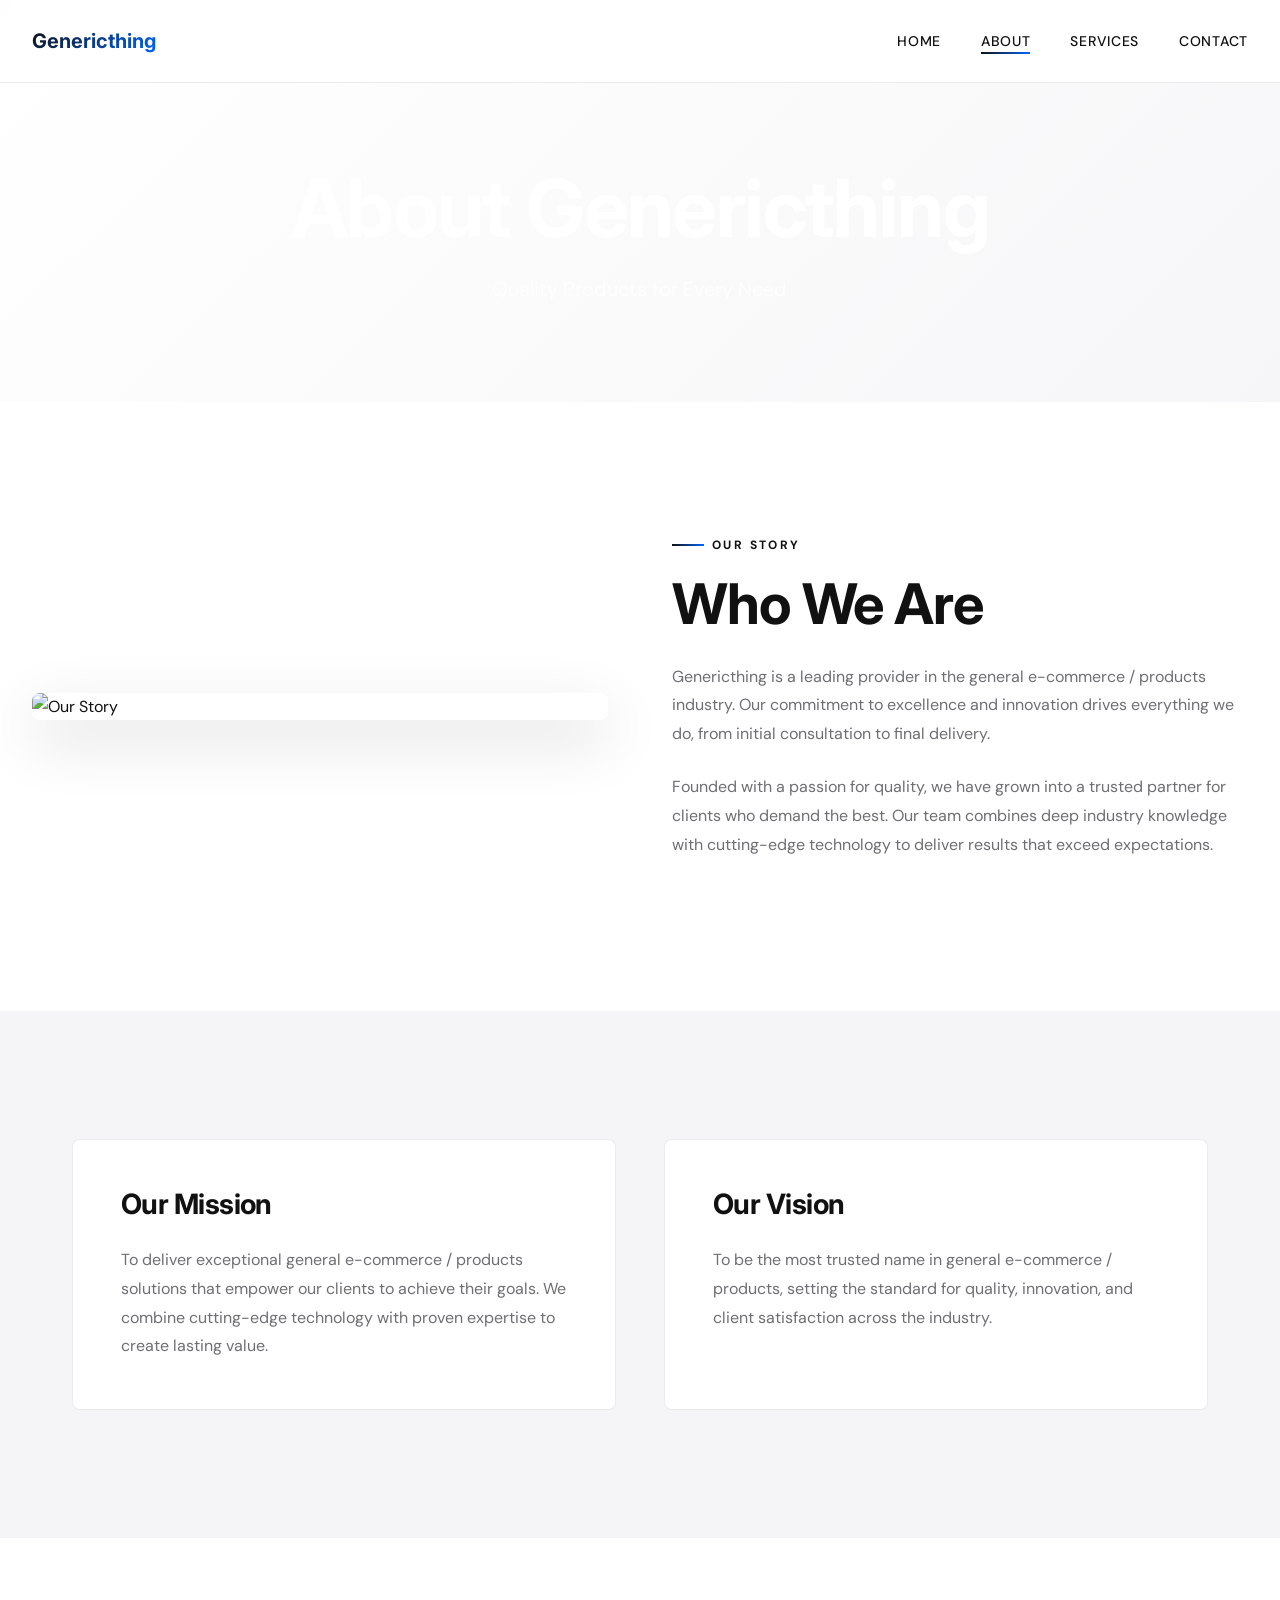
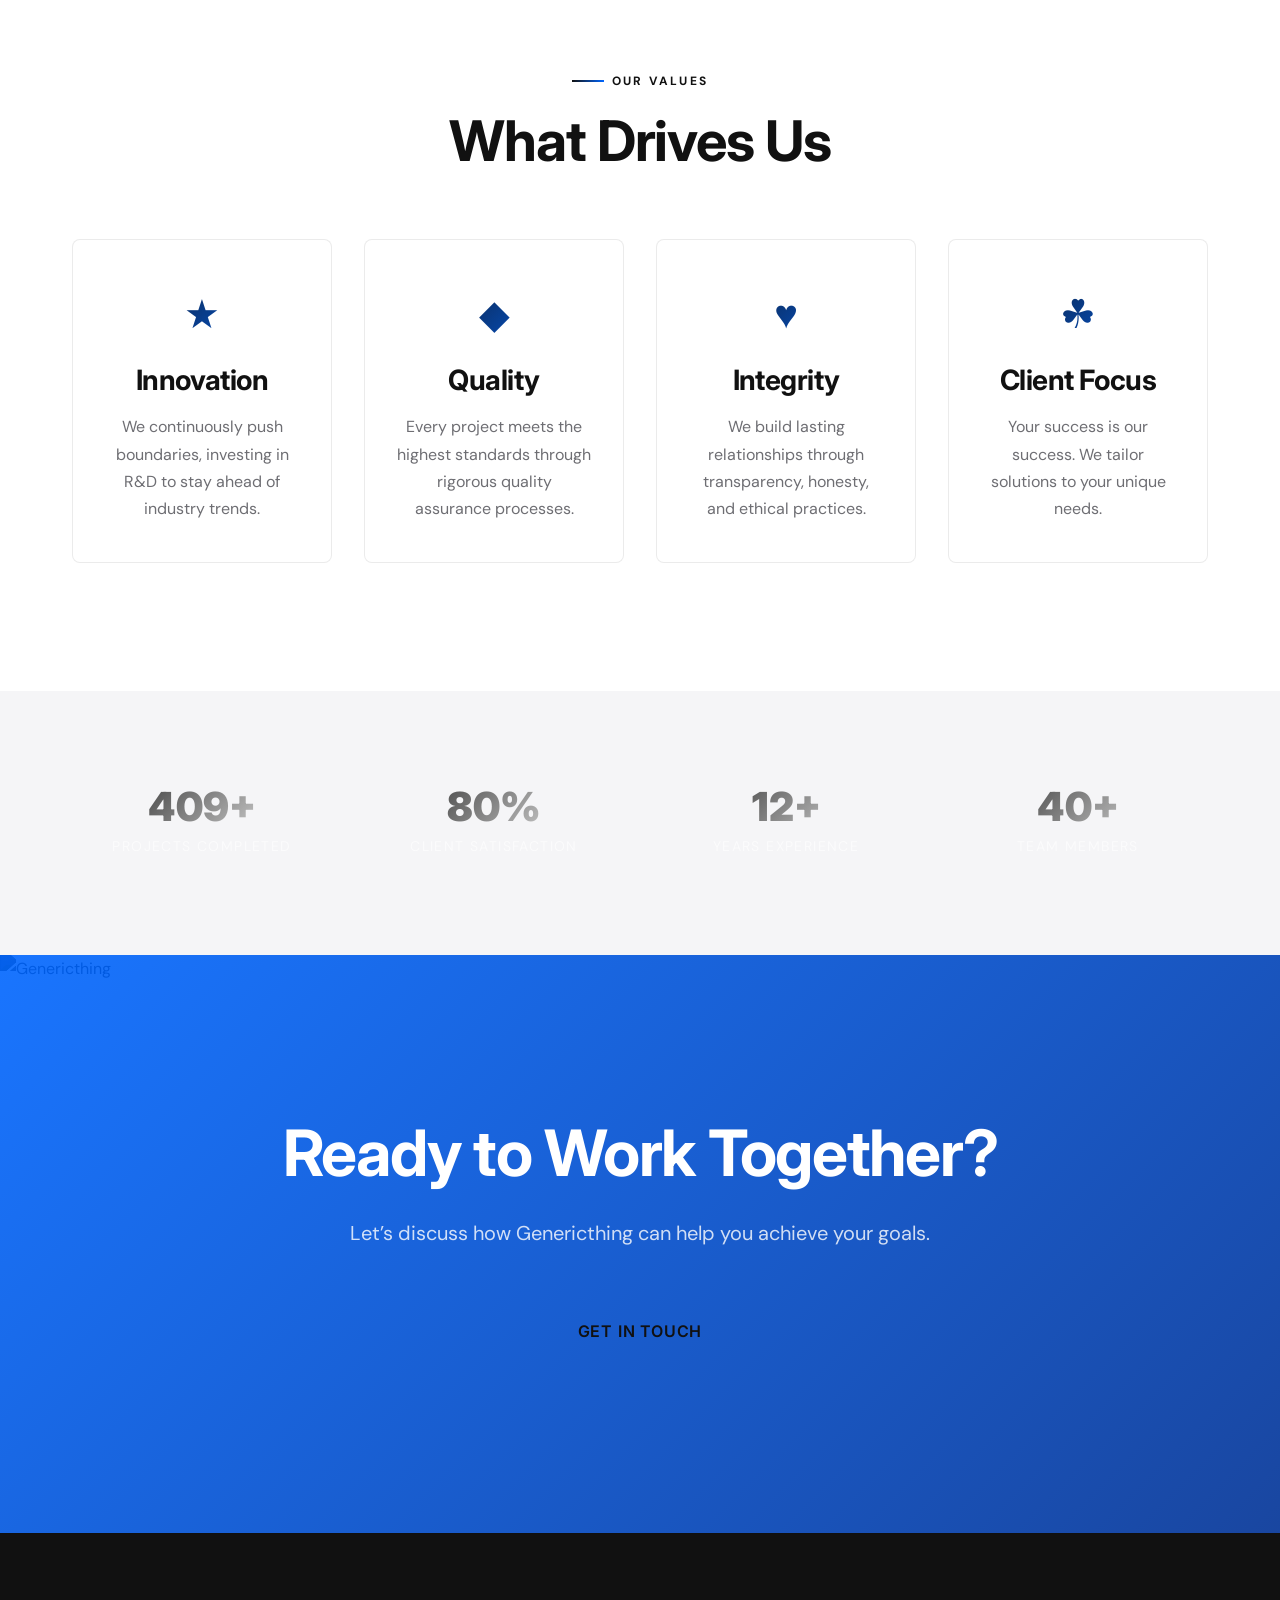
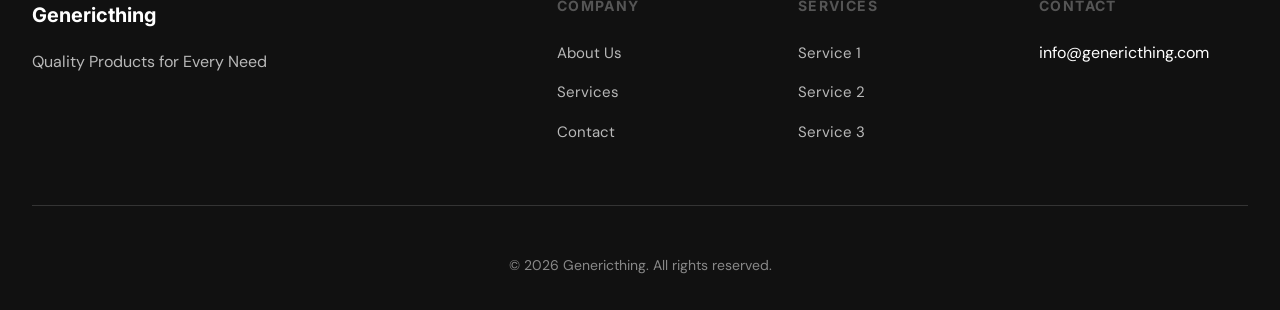
==== about.html @ 6b78af65 "Update 2026-02-13 16:20:06" ====
<!DOCTYPE html>
<html lang="en">
<head>
    <meta charset="UTF-8">
    <meta name="viewport" content="width=device-width, initial-scale=1.0">
    <meta name="description" content="Learn about Genericthing - Quality Products for Every Need">
    <meta name="keywords" content="general e-commerce / products, genericthing, general, commerce, products, professional services, quality, innovation">
    <meta property="og:title" content="Genericthing | Quality Products for Every Need">
    <meta property="og:description" content="Learn about Genericthing - Quality Products for Every Need">
    <meta property="og:type" content="website">
    <meta property="og:image" content="https://images.unsplash.com/photo-1706960784129-82c983b6d8e5?w=600&q=80">
    <title>About Genericthing</title>
    <link rel="preconnect" href="https://fonts.googleapis.com">
    <link rel="preconnect" href="https://fonts.gstatic.com" crossorigin>
    <link href="https://fonts.googleapis.com/css2?family=Inter:wght@300;400;500;600;700;800;900&family=DM+Sans:wght@300;400;500;600;700&display=swap" rel="stylesheet">
    <link rel="stylesheet" href="css/style.css">
</head>
<body>

    <header class="site-header">
        <nav class="navbar">
            <div class="nav-container">
                <a href="index.html" class="nav-logo">
                    <span class="logo-text">Genericthing</span>
                </a>
                <button class="nav-toggle" aria-label="Toggle navigation" aria-expanded="false">
                    <span class="hamburger"></span>
                    <span class="hamburger"></span>
                    <span class="hamburger"></span>
                </button>
                <ul class="nav-menu">
                    <li><a href="index.html" class="nav-link">Home</a></li>
                    <li><a href="about.html" class="nav-link active">About</a></li>
                    <li><a href="services.html" class="nav-link">Services</a></li>
                    <li><a href="contact.html" class="nav-link">Contact</a></li>
                </ul>
            </div>
        </nav>
    </header>

    <main>
        <section class="page-hero">
            <div class="page-hero-bg">
                <img src="https://images.unsplash.com/photo-1706960784129-82c983b6d8e5?w=600&q=80" alt="About Genericthing" loading="lazy">
                <div class="page-hero-overlay"></div>
            </div>
            <div class="page-hero-content">
                <h1>About Genericthing</h1>
                <p class="page-hero-subtitle">Quality Products for Every Need</p>
            </div>
        </section>

        <section class="story-section">
            <div class="container-wide">
                <div class="story-grid">
                    <div class="story-image animate-in">
                        <img src="https://images.unsplash.com/photo-1671624760774-b2777e7742d2?w=600&q=80" alt="Our Story" loading="lazy">
                    </div>
                    <div class="story-content animate-in">
                        <span class="section-label">OUR STORY</span>
                        <h2>Who We Are</h2>
                        <p>Genericthing is a leading provider in the general e-commerce / products industry. Our commitment to excellence and innovation drives everything we do, from initial consultation to final delivery.</p>
                        <p>Founded with a passion for quality, we have grown into a trusted partner for clients who demand the best. Our team combines deep industry knowledge with cutting-edge technology to deliver results that exceed expectations.</p>
                    </div>
                </div>
            </div>
        </section>

        <section class="mission-section">
            <div class="container">
                <div class="mission-grid">
                    <div class="mission-card animate-in">
                        <h3>Our Mission</h3>
                        <p>To deliver exceptional general e-commerce / products solutions that empower our clients to achieve their goals. We combine cutting-edge technology with proven expertise to create lasting value.</p>
                    </div>
                    <div class="mission-card animate-in">
                        <h3>Our Vision</h3>
                        <p>To be the most trusted name in general e-commerce / products, setting the standard for quality, innovation, and client satisfaction across the industry.</p>
                    </div>
                </div>
            </div>
        </section>

        <section class="values-section">
            <div class="container">
                <div class="section-header center">
                    <span class="section-label">OUR VALUES</span>
                    <h2>What Drives Us</h2>
                </div>
                <div class="values-grid">
                    <div class="value-card animate-in">
                        <div class="value-icon">&#9733;</div>
                        <h3>Innovation</h3>
                        <p>We continuously push boundaries, investing in R&amp;D to stay ahead of industry trends.</p>
                    </div>
                    <div class="value-card animate-in">
                        <div class="value-icon">&#9670;</div>
                        <h3>Quality</h3>
                        <p>Every project meets the highest standards through rigorous quality assurance processes.</p>
                    </div>
                    <div class="value-card animate-in">
                        <div class="value-icon">&#9829;</div>
                        <h3>Integrity</h3>
                        <p>We build lasting relationships through transparency, honesty, and ethical practices.</p>
                    </div>
                    <div class="value-card animate-in">
                        <div class="value-icon">&#9752;</div>
                        <h3>Client Focus</h3>
                        <p>Your success is our success. We tailor solutions to your unique needs.</p>
                    </div>
                </div>
            </div>
        </section>

        <section class="stats-section">
            <div class="container">
                <div class="stats-bar">
                    <div class="stat-item animate-in">
                        <div class="stat-number" data-count="500">500+</div>
                        <div class="stat-label">Projects Completed</div>
                    </div>
                    <div class="stat-item animate-in">
                        <div class="stat-number" data-count="98">98%</div>
                        <div class="stat-label">Client Satisfaction</div>
                    </div>
                    <div class="stat-item animate-in">
                        <div class="stat-number" data-count="15">15+</div>
                        <div class="stat-label">Years Experience</div>
                    </div>
                    <div class="stat-item animate-in">
                        <div class="stat-number" data-count="50">50+</div>
                        <div class="stat-label">Team Members</div>
                    </div>
                </div>
            </div>
        </section>

        <section class="cta-section">
            <div class="cta-content">
                <h2>Ready to Work Together?</h2>
                <p>Let&rsquo;s discuss how Genericthing can help you achieve your goals.</p>
                <a href="contact.html" class="btn btn-large">Get In Touch</a>
            </div>
            <div class="cta-background">
                <img src="https://images.unsplash.com/photo-1634033209115-f4a0c717a223?w=600&q=80" alt="Genericthing" loading="lazy">
            </div>
        </section>
    </main>

    <footer class="site-footer">
        <div class="footer-container">
            <div class="footer-main">
                <div class="footer-brand">
                    <div class="footer-logo">Genericthing</div>
                    <p>Quality Products for Every Need</p>
                </div>
                <div class="footer-links">
                    <div class="footer-column">
                        <h4>Company</h4>
                        <ul>
                            <li><a href="about.html">About Us</a></li>
                            <li><a href="services.html">Services</a></li>
                            <li><a href="contact.html">Contact</a></li>
                        </ul>
                    </div>
                    <div class="footer-column">
                        <h4>Services</h4>
                        <ul>
                            <li><a href="services.html">Service 1</a></li>
                            <li><a href="services.html">Service 2</a></li>
                            <li><a href="services.html">Service 3</a></li>
                        </ul>
                    </div>
                    <div class="footer-column">
                        <h4>Contact</h4>
                        <ul>
                            <li>info@genericthing.com</li>
                        </ul>
                    </div>
                </div>
            </div>
            <div class="footer-bottom">
                <p>&copy; 2026 Genericthing. All rights reserved.</p>
            </div>
        </div>
    </footer>

    <script src="js/main.js"></script>
</body>
</html>
---- css/style.css ----
/* ============================================
   genericthing.com - Minimal/Modern Design
   Premium Generated Stylesheet
   ============================================ */

:root {
    --primary: #111111;
    --primary-dark: #000000;
    --secondary: #555555;
    --accent: #0066ff;
    --bg-dark: #ffffff;
    --bg-darker: #f5f5f7;
    --bg-card: #ffffff;
    --text: #111111;
    --text-dim: #6e6e73;
    --border: rgba(0,0,0,0.08);
    --font-heading: 'Inter', sans-serif;
    --font-body: 'DM Sans', sans-serif;
    --radius: 8px;
    --transition: all 0.4s cubic-bezier(0.4,0,0.2,1);
    --transition-fast: all 0.2s ease;
}



*,*::before,*::after { margin:0;padding:0;box-sizing:border-box; }
html { scroll-behavior:smooth;font-size:16px; }

body {
    font-family: var(--font-body);
    color: var(--text);
    background-color: var(--bg-dark);
    line-height: 1.7;
    -webkit-font-smoothing: antialiased;
    overflow-x: hidden;
    position: relative;
}

h1,h2,h3,h4,h5,h6 {
    font-family: var(--font-heading);
    line-height: 1.2;
    font-weight: 700;
    color: var(--text);
    letter-spacing: -0.02em;
}
h1 { font-size: clamp(2.5rem,8vw,5rem); }
h2 { font-size: clamp(2rem,5vw,3.5rem); }
h3 { font-size: clamp(1.25rem,3vw,1.75rem); }
a { text-decoration:none;color:inherit; }
img { max-width:100%;display:block; }

/* Layout */
.container { max-width:1200px;margin:0 auto;padding:0 2rem; }
.container-wide { max-width:1400px;margin:0 auto;padding:0 2rem; }
section { padding:8rem 0; }
.section-header { margin-bottom:4rem; }
.section-header.center { text-align:center; }

.section-label {
    display:inline-block;
    font-size:0.75rem;font-weight:700;
    text-transform:uppercase;letter-spacing:0.2em;
    color:var(--primary);margin-bottom:1rem;
    position:relative;padding-left:2.5rem;
}
.section-label::before {
    content:'';position:absolute;left:0;top:50%;
    transform:translateY(-50%);width:2rem;height:2px;
    background:linear-gradient(90deg,var(--primary),var(--accent));
}

/* Header */
.site-header {
    position:fixed;top:0;left:0;right:0;z-index:1000;
    background:rgba(255,255,255,0.95);
    backdrop-filter:blur(20px);
    border-bottom:1px solid var(--border);
    transition: box-shadow 0.3s ease;
}
.site-header.scrolled { box-shadow:0 4px 30px rgba(0,0,0,0.15); }
.navbar { padding:1.5rem 0; }
.nav-container {
    max-width:1400px;margin:0 auto;padding:0 2rem;
    display:flex;justify-content:space-between;align-items:center;
}
.nav-logo {
    font-family:var(--font-heading);font-size:1.25rem;font-weight:700;
    display:flex;align-items:center;gap:0.35rem;
    transition:var(--transition-fast);
}
.nav-logo:hover { transform:translateY(-2px); }
.logo-bracket { color:var(--primary);font-size:1.5rem; }
.logo-text {
    background:linear-gradient(135deg,var(--primary),var(--accent));
    -webkit-background-clip:text;-webkit-text-fill-color:transparent;
    background-clip:text;
}
.logo-emoji { font-size:1.5rem;line-height:1; }
.nav-menu { display:flex;gap:2.5rem;list-style:none; }
.nav-link {
    position:relative;font-weight:500;text-transform:uppercase;
    font-size:0.875rem;letter-spacing:0.05em;
    transition:var(--transition-fast);
}
.nav-link::after {
    content:'';position:absolute;bottom:-4px;left:0;width:0;height:2px;
    background:linear-gradient(90deg,var(--primary),var(--accent));
    transition:var(--transition);
}
.nav-link:hover::after,.nav-link.active::after { width:100%; }
.nav-link:hover { color:var(--primary); }

.nav-toggle {
    display:none;flex-direction:column;gap:5px;
    background:none;border:none;cursor:pointer;padding:0.5rem;
}
.hamburger {
    width:25px;height:2px;background:var(--primary);
    transition:var(--transition);display:block;
    position:relative;
}
.hamburger::before,.hamburger::after {
    content:'';position:absolute;width:25px;height:2px;
    background:var(--primary);transition:var(--transition);
}
.hamburger::before { top:-7px; }
.hamburger::after { top:7px; }
.nav-toggle.active .hamburger { background:transparent; }
.nav-toggle.active .hamburger::before { transform:rotate(45deg);top:0; }
.nav-toggle.active .hamburger::after { transform:rotate(-45deg);top:0; }

/* Hero */
.hero {
    position:relative;min-height:100vh;
    display:flex;align-items:center;justify-content:center;
    overflow:hidden;padding-top:80px;
}
.hero-background {
    position:absolute;top:0;left:0;width:100%;height:100%;z-index:0;
}
.hero-background img {
    width:100%;height:100%;object-fit:cover;filter:brightness(0.35);
}
.hero-overlay {
    position:absolute;top:0;left:0;width:100%;height:100%;
    background:linear-gradient(135deg, rgba(255,255,255,0.85), rgba(245,245,247,0.9));
}
.hero-content {
    position:relative;z-index:2;max-width:1400px;
    margin:0 auto;padding:0 2rem;text-align:center;
}
.hero-badge {
    display:inline-block;padding:0.5rem 1.5rem;
    border:1px solid var(--primary);border-radius:50px;
    font-size:0.75rem;font-weight:600;letter-spacing:0.15em;
    text-transform:uppercase;color:var(--primary);
    margin-bottom:2rem;animation:fadeInDown 0.8s ease-out;
}
.hero-title { margin-bottom:1.5rem;color:#fff;animation:fadeInUp 0.8s ease-out 0.2s both; }
.title-line { display:block;line-height:1; }
.title-line.highlight {
    background:linear-gradient(135deg,var(--primary),var(--accent));
    -webkit-background-clip:text;-webkit-text-fill-color:transparent;
    background-clip:text;
}
.hero-subtitle {
    font-size:clamp(1.125rem,2vw,1.5rem);
    max-width:700px;margin:0 auto 3rem;color:rgba(255,255,255,0.8);
    animation:fadeInUp 0.8s ease-out 0.4s both;
}
.hero-actions {
    display:flex;gap:1.5rem;justify-content:center;flex-wrap:wrap;
    animation:fadeInUp 0.8s ease-out 0.6s both;
}
.hero-stats {
    display:flex;gap:4rem;justify-content:center;margin-top:4rem;
    animation:fadeInUp 0.8s ease-out 0.8s both;
}
.stat-item { text-align:center; }
.stat-number {
    font-family:var(--font-heading);font-size:2.5rem;font-weight:900;
    background:linear-gradient(135deg,var(--primary),#fff);
    -webkit-background-clip:text;-webkit-text-fill-color:transparent;
    background-clip:text;line-height:1;margin-bottom:0.5rem;
}
.stat-label {
    font-size:0.875rem;text-transform:uppercase;
    letter-spacing:0.1em;color:rgba(255,255,255,0.6);
}
.scroll-indicator {
    position:absolute;bottom:3rem;left:50%;transform:translateX(-50%);
    display:flex;flex-direction:column;align-items:center;gap:0.5rem;
    font-size:0.75rem;letter-spacing:0.15em;color:rgba(255,255,255,0.5);
    animation:fadeInUp 0.8s ease-out 1s both;
}
.scroll-line {
    width:1px;height:40px;
    background:linear-gradient(180deg,transparent,var(--primary));
    animation:scrollLine 2s ease-in-out infinite;
}

/* Buttons */
.btn {
    display:inline-block;padding:1rem 2.5rem;
    font-family:var(--font-heading);font-weight:600;font-size:0.875rem;
    text-transform:uppercase;letter-spacing:0.05em;
    border-radius:var(--radius);transition:var(--transition);
    cursor:pointer;position:relative;overflow:hidden;border:none;
}
.btn::before {
    content:'';position:absolute;top:0;left:-100%;width:100%;height:100%;
    background:linear-gradient(90deg,transparent,rgba(255,255,255,0.2),transparent);
    transition:left 0.5s;
}
.btn:hover::before { left:100%; }
.btn-primary {
    background:linear-gradient(135deg,var(--primary),var(--accent));
    color:#fff;
}
.btn-primary:hover {
    transform:translateY(-2px);
    box-shadow:0 10px 30px rgba(17,17,17,0.3);
}
.btn-secondary {
    background:transparent;border:2px solid var(--primary);color:var(--primary);
}
.btn-secondary:hover {
    background:var(--primary);color:#ffffff;transform:translateY(-2px);
}
.btn-outline {
    background:transparent;border:2px solid var(--text);color:var(--text);
    padding:0.875rem 2rem;
}
.btn-outline:hover { background:var(--text);color:var(--bg-dark); }
.btn-large { padding:1.25rem 3rem;font-size:1rem; }
.btn-submit { width:100%;text-align:center; }

/* Process Section */
.process-section { background:#f5f5f7; }
.process-grid {
    display:grid;grid-template-columns:repeat(auto-fit,minmax(300px,1fr));gap:3rem;
}
.process-card {
    position:relative;background:#ffffff;
    border:1px solid var(--border);border-radius:var(--radius);
    padding:2rem;transition:var(--transition);
}
.process-card:hover {
    transform:translateY(-10px);border-color:var(--primary);
    box-shadow:0 20px 40px rgba(17,17,17,0.1);
}
.card-number {
    font-family:var(--font-heading);font-size:4rem;font-weight:900;
    line-height:1;
    background:linear-gradient(135deg,var(--primary),var(--accent));
    -webkit-background-clip:text;-webkit-text-fill-color:transparent;
    background-clip:text;opacity:0.15;position:absolute;top:1rem;right:1.5rem;
}
.card-image {
    width:100%;height:200px;border-radius:calc(var(--radius) - 4px);
    overflow:hidden;margin-bottom:1.5rem;
}
.card-image img {
    width:100%;height:100%;object-fit:cover;transition:var(--transition);
}
.process-card:hover .card-image img { transform:scale(1.1); }
.process-card h3 { margin-bottom:1rem; }
.process-card p { color:var(--text-dim);line-height:1.7; }

/* Materials Section */
.materials-section {
    background:#ffffff;
}
.materials-content {
    display:grid;grid-template-columns:1fr 1fr;gap:4rem;align-items:center;
}
.materials-info h2 { margin-bottom:1.5rem; }
.materials-info p { color:var(--text-dim);margin-bottom:2rem;line-height:1.8; }
.materials-list { list-style:none;margin-bottom:2.5rem; }
.materials-list li {
    padding:0.75rem 0;font-size:1.125rem;
    display:flex;align-items:center;gap:1rem;
    border-bottom:1px solid var(--border);
}
.material-icon { color:var(--primary);font-size:0.5rem; }
.materials-visual { position:relative; }
.materials-visual img {
    width:100%;border-radius:var(--radius);
    box-shadow:0 20px 60px rgba(0,0,0,0.3);
}
.visual-accent {
    position:absolute;top:-2rem;right:-2rem;width:200px;height:200px;
    background:linear-gradient(135deg,var(--primary),var(--accent));
    opacity:0.1;border-radius:50%;filter:blur(60px);z-index:-1;
}

/* Industries Section */
.industries-grid {
    display:grid;grid-template-columns:repeat(auto-fit,minmax(250px,1fr));gap:2rem;
}
.industry-card {
    background:#ffffff;border:1px solid var(--border);
    border-radius:var(--radius);padding:2.5rem 2rem;text-align:center;
    transition:var(--transition);
}
.industry-card:hover {
    transform:translateY(-5px);border-color:var(--primary);
}
.industry-icon {
    font-size:3rem;margin-bottom:1.5rem;display:inline-block;
    background:linear-gradient(135deg,var(--primary),var(--accent));
    -webkit-background-clip:text;-webkit-text-fill-color:transparent;
    background-clip:text;
}
.industry-card h3 { margin-bottom:1rem;font-size:1.5rem; }
.industry-card p { color:var(--text-dim);line-height:1.7; }

/* CTA Section */
.cta-section { position:relative;padding:10rem 0;overflow:hidden; }
.cta-background {
    position:absolute;top:0;left:0;width:100%;height:100%;z-index:0;
}
.cta-background img {
    width:100%;height:100%;object-fit:cover;filter:brightness(0.2);
}
.cta-background::after {
    content:'';position:absolute;top:0;left:0;width:100%;height:100%;
    background:linear-gradient(135deg, rgba(0,102,255,0.9), rgba(0,50,150,0.9));
}
.cta-content {
    position:relative;z-index:2;text-align:center;max-width:800px;margin:0 auto;
}
.cta-content h2 {
    font-size:clamp(2.5rem,5vw,4rem);margin-bottom:1.5rem;color:#fff;
}
.cta-content p { font-size:1.25rem;color:rgba(255,255,255,0.8);margin-bottom:3rem; }

/* Page Hero (secondary pages) */
.page-hero {
    position:relative;padding:10rem 0 6rem;overflow:hidden;
    display:flex;align-items:center;justify-content:center;
}
.page-hero-bg {
    position:absolute;top:0;left:0;width:100%;height:100%;z-index:0;
}
.page-hero-bg img {
    width:100%;height:100%;object-fit:cover;filter:brightness(0.35);
}
.page-hero-overlay {
    position:absolute;top:0;left:0;width:100%;height:100%;
    background:linear-gradient(135deg, rgba(255,255,255,0.85), rgba(245,245,247,0.9));
}
.page-hero-content {
    position:relative;z-index:2;text-align:center;max-width:800px;
    margin:0 auto;padding:0 2rem;
}
.page-hero-content h1 { color:#fff;margin-bottom:1rem; }
.page-hero-subtitle { font-size:1.25rem;color:rgba(255,255,255,0.8); }

/* About Page */
.story-section { padding:8rem 0; }
.story-grid {
    display:grid;grid-template-columns:1fr 1fr;gap:4rem;align-items:center;
}
.story-image img {
    width:100%;border-radius:var(--radius);
    box-shadow:0 20px 60px rgba(0,0,0,0.15);
}
.story-content { }
.story-content h2 { margin-bottom:1.5rem; }
.story-content p { color:var(--text-dim);margin-bottom:1.5rem;line-height:1.8; }

.mission-section { background:#f5f5f7;padding:8rem 0; }
.mission-grid {
    display:grid;grid-template-columns:1fr 1fr;gap:3rem;
}
.mission-card {
    background:#ffffff;border:1px solid var(--border);
    border-radius:var(--radius);padding:3rem;
}
.mission-card h3 { margin-bottom:1.5rem;color:var(--primary); }
.mission-card p { color:var(--text-dim);line-height:1.8; }

.values-section { padding:8rem 0; }
.values-grid {
    display:grid;grid-template-columns:repeat(auto-fit,minmax(250px,1fr));gap:2rem;
}
.value-card {
    background:#ffffff;border:1px solid var(--border);
    border-radius:var(--radius);padding:2.5rem 2rem;text-align:center;
    transition:var(--transition);
}
.value-card:hover { transform:translateY(-5px);border-color:var(--primary); }
.value-icon {
    font-size:2.5rem;margin-bottom:1rem;
    background:linear-gradient(135deg,var(--primary),var(--accent));
    -webkit-background-clip:text;-webkit-text-fill-color:transparent;
    background-clip:text;
}
.value-card h3 { margin-bottom:1rem; }
.value-card p { color:var(--text-dim);line-height:1.7; }

.stats-section {
    background:#f5f5f7;padding:6rem 0;
}
.stats-bar {
    display:grid;grid-template-columns:repeat(4,1fr);gap:2rem;text-align:center;
}

/* Services Page */
.services-detail-section { padding:8rem 0; }
.services-detail-grid { display:grid;gap:3rem; }
.service-detail-card {
    display:grid;grid-template-columns:1fr 2fr;gap:2rem;
    background:#ffffff;border:1px solid var(--border);
    border-radius:var(--radius);overflow:hidden;
    transition:var(--transition);
}
.service-detail-card:hover { transform:translateY(-5px);border-color:var(--primary); }
.service-detail-image { height:100%;min-height:250px; }
.service-detail-image img { width:100%;height:100%;object-fit:cover; }
.service-detail-content { padding:2.5rem; }
.service-detail-content h3 { margin-bottom:1rem;color:var(--primary); }
.service-detail-content p { color:var(--text-dim);line-height:1.8; }

.timeline-section { background:#f5f5f7;padding:8rem 0; }
.timeline { position:relative;max-width:700px;margin:0 auto; }
.timeline-line {
    position:absolute;left:30px;top:0;bottom:0;width:2px;
    background:linear-gradient(180deg,var(--primary),var(--accent));
}
.timeline-step {
    display:flex;gap:2rem;margin-bottom:3rem;position:relative;
}
.timeline-number {
    width:60px;height:60px;border-radius:50%;flex-shrink:0;
    background:linear-gradient(135deg,var(--primary),var(--accent));
    color:#fff;display:flex;align-items:center;justify-content:center;
    font-family:var(--font-heading);font-weight:700;font-size:1.25rem;
    z-index:1;
}
.timeline-content {
    background:#ffffff;border:1px solid var(--border);
    border-radius:var(--radius);padding:2rem;flex:1;
}
.timeline-content h3 { margin-bottom:0.75rem; }
.timeline-content p { color:var(--text-dim);line-height:1.7; }

/* Contact Page */
.contact-section { padding:8rem 0; }
.contact-grid {
    display:grid;grid-template-columns:1fr 1fr;gap:4rem;align-items:start;
}
.contact-info h2 { margin-bottom:1.5rem; }
.contact-info > p { color:var(--text-dim);line-height:1.8;margin-bottom:2rem; }
.contact-cards { display:grid;gap:1.5rem; }
.contact-card {
    background:#ffffff;border:1px solid var(--border);
    border-radius:var(--radius);padding:1.5rem;
    display:flex;gap:1rem;align-items:flex-start;
}
.contact-card-icon {
    font-size:1.5rem;flex-shrink:0;
    background:linear-gradient(135deg,var(--primary),var(--accent));
    -webkit-background-clip:text;-webkit-text-fill-color:transparent;
    background-clip:text;
}
.contact-card h4 { margin-bottom:0.25rem;font-size:1rem; }
.contact-card p { color:var(--text-dim);font-size:0.9375rem; }

.contact-form-wrapper {
    background:#ffffff;border:1px solid var(--border);
    border-radius:var(--radius);padding:2.5rem;
    box-shadow:0 20px 60px rgba(0,0,0,0.1);
}
.contact-form-wrapper h2 { margin-bottom:2rem; }
.form-group { margin-bottom:1.25rem; }
.form-group label {
    display:block;margin-bottom:0.4rem;font-weight:600;
    color:var(--text);font-size:0.95rem;
}
.required { color:#e74c3c; }
.form-group input[type="text"],
.form-group input[type="email"],
.form-group input[type="tel"],
.form-group textarea {
    width:100%;padding:0.875rem 1rem;
    border:2px solid var(--border);border-radius:var(--radius);
    font-family:var(--font-body);font-size:1rem;
    color:var(--text);background:#f5f5f7;
    transition:var(--transition);
}
.form-group input:focus,
.form-group textarea:focus {
    outline:none;border-color:var(--primary);
    box-shadow:0 0 0 3px rgba(17,17,17,0.15);
}
.form-group input.error,
.form-group textarea.error { border-color:#e74c3c; }
.form-error { color:#e74c3c;font-size:0.85rem;margin-top:0.25rem;min-height:1.2em; }
.form-group input[type="file"] { font-family:var(--font-body);font-size:0.95rem;padding:0.5rem 0;border:none;background:none; }

/* Footer */
.site-footer {
    background:#111111;
    border-top:1px solid var(--border);padding:4rem 0 2rem;
    color:#fff;
}
.footer-container { max-width:1400px;margin:0 auto;padding:0 2rem; }
.footer-main {
    display:grid;grid-template-columns:2fr 3fr;gap:4rem;
    margin-bottom:3rem;padding-bottom:3rem;
    border-bottom:1px solid rgba(255,255,255,0.15);
}
.footer-brand { }
.footer-logo {
    font-family:var(--font-heading);font-size:1.25rem;
    font-weight:700;margin-bottom:1rem;
    color:#fff;
}
.footer-brand p { color:rgba(255,255,255,0.7); }
.footer-links {
    display:grid;grid-template-columns:repeat(3,1fr);gap:2rem;
}
.footer-column h4 {
    font-size:0.875rem;text-transform:uppercase;letter-spacing:0.1em;
    margin-bottom:1.5rem;color:var(--secondary);
}
.footer-column ul { list-style:none; }
.footer-column li { margin-bottom:0.75rem; }
.footer-column a {
    color:rgba(255,255,255,0.7);
    transition:var(--transition-fast);font-size:0.9375rem;
}
.footer-column a:hover { color:var(--primary);padding-left:5px; }
.footer-bottom {
    text-align:center;
    color:rgba(255,255,255,0.5);
    font-size:0.875rem;
}

/* Scroll Animation */
.animate-in {
    opacity:0;transform:translateY(30px);transition:opacity 0.6s ease,transform 0.6s ease;
}
.animate-in.visible { opacity:1;transform:translateY(0); }

/* Keyframes */
@keyframes fadeInDown {
    from { opacity:0;transform:translateY(-20px); }
    to { opacity:1;transform:translateY(0); }
}
@keyframes fadeInUp {
    from { opacity:0;transform:translateY(20px); }
    to { opacity:1;transform:translateY(0); }
}
@keyframes scrollLine {
    0%,100% { transform:scaleY(1); }
    50% { transform:scaleY(1.5); }
}

/* Responsive */
@media(max-width:968px) {
    .nav-menu {
        position:fixed;top:80px;right:-100%;width:300px;
        height:calc(100vh - 80px);background:#ffffff;
        flex-direction:column;padding:2rem;gap:1.5rem;
        border-left:1px solid var(--border);transition:var(--transition);
        z-index:1000;
    }
    .nav-menu.active { right:0; }
    .nav-toggle { display:flex; }
    .hero-stats { gap:2rem; }
    .materials-content { grid-template-columns:1fr; }
    .story-grid { grid-template-columns:1fr; }
    .mission-grid { grid-template-columns:1fr; }
    .contact-grid { grid-template-columns:1fr; }
    .service-detail-card { grid-template-columns:1fr; }
    .service-detail-image { min-height:200px; }
    .footer-main { grid-template-columns:1fr; }
    .footer-links { grid-template-columns:repeat(2,1fr); }
    .stats-bar { grid-template-columns:repeat(2,1fr); }
}
@media(max-width:640px) {
    section { padding:5rem 0; }
    .hero { min-height:90vh; }
    .hero-stats { flex-direction:column;gap:1.5rem; }
    .process-grid { grid-template-columns:1fr; }
    .industries-grid { grid-template-columns:1fr; }
    .values-grid { grid-template-columns:1fr; }
    .footer-links { grid-template-columns:1fr; }
    .cta-section { padding:6rem 0; }
    .stats-bar { grid-template-columns:1fr; }
    .page-hero { padding:8rem 0 4rem; }
    .timeline-step { flex-direction:column;align-items:flex-start; }
    .timeline-line { display:none; }
}
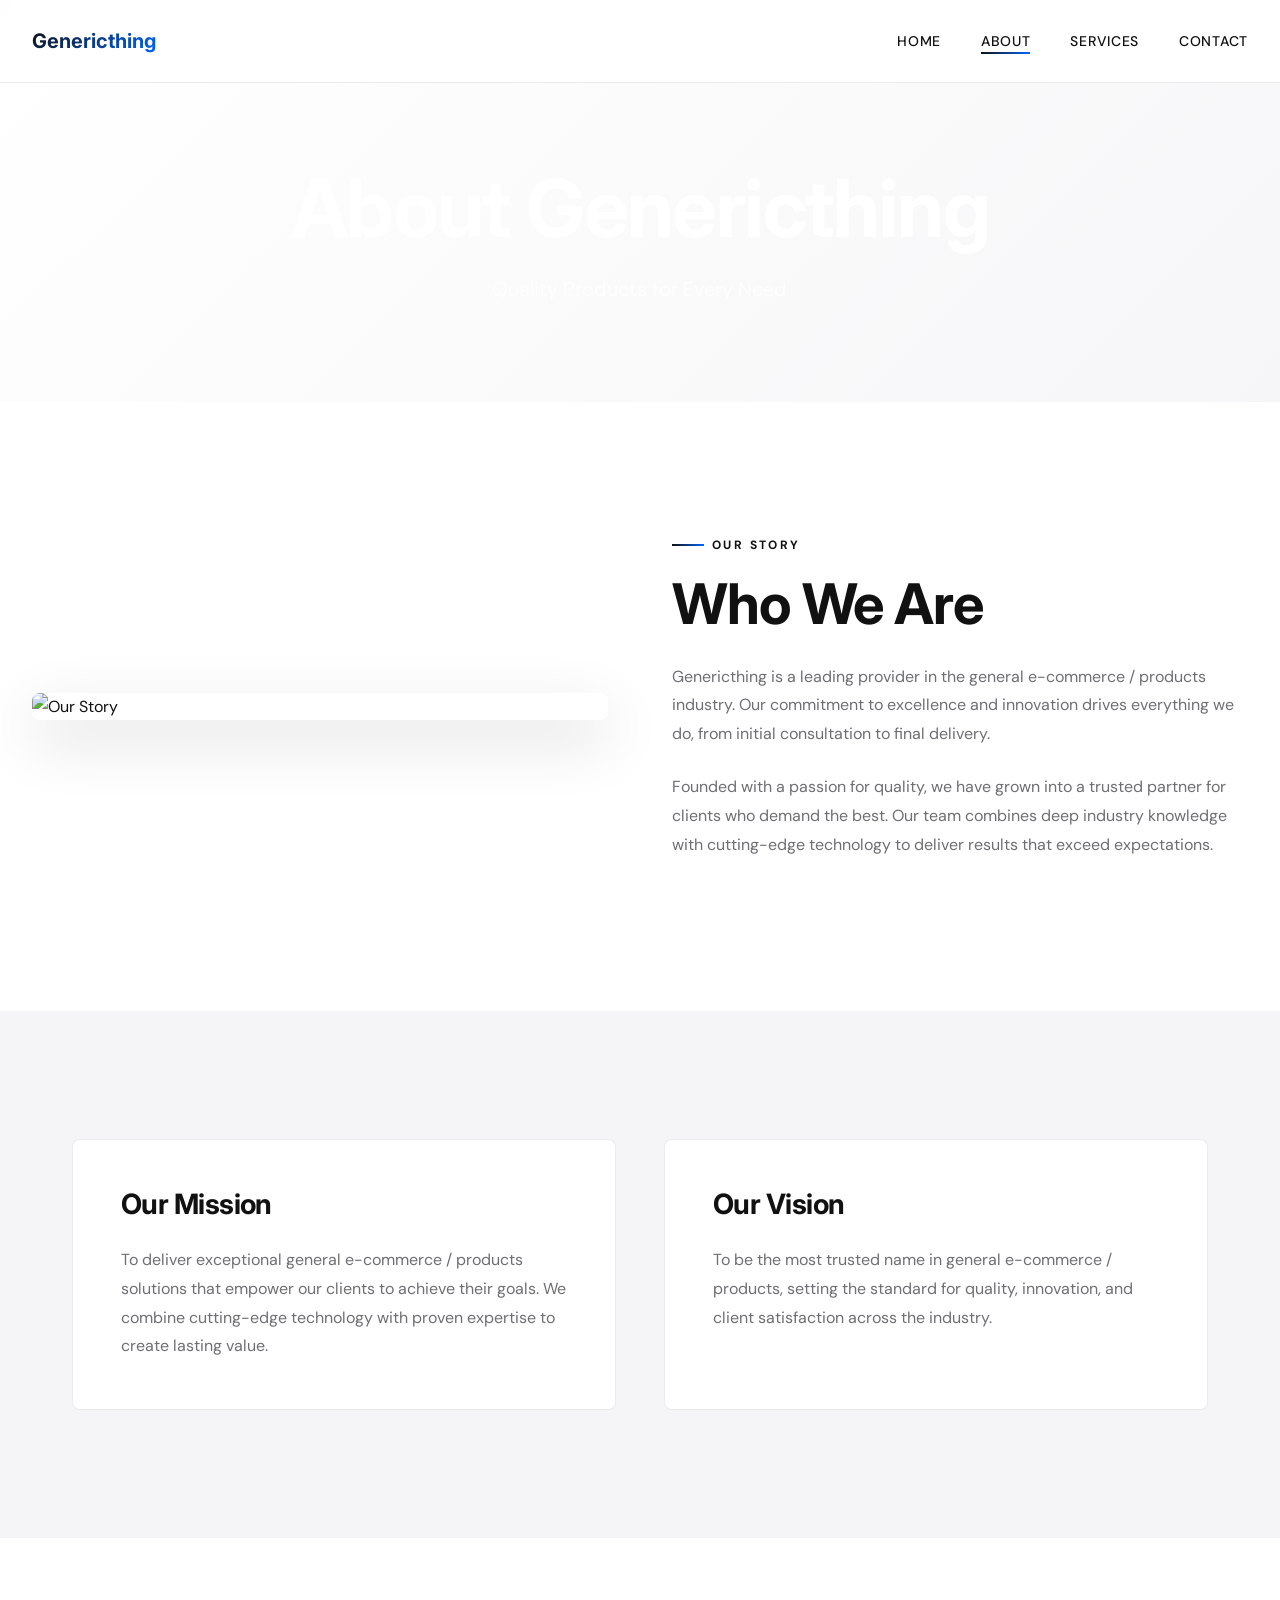
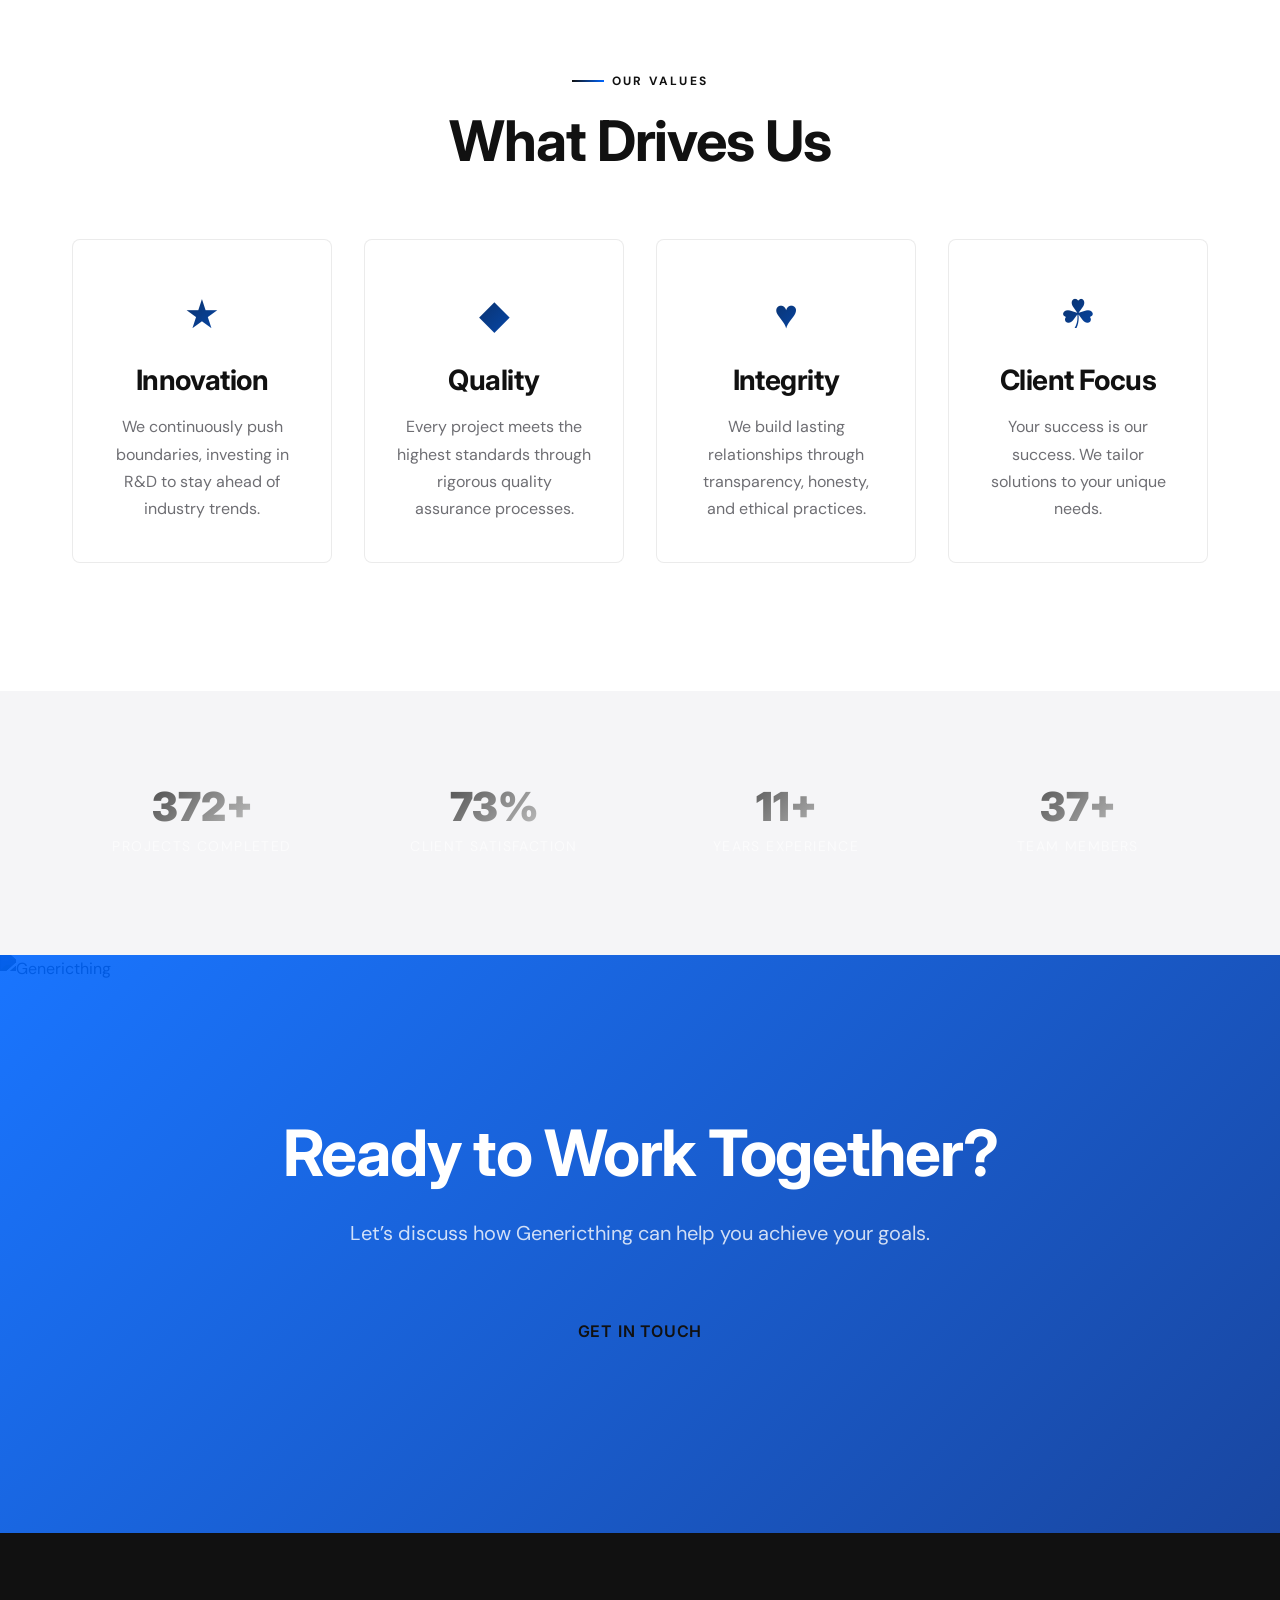
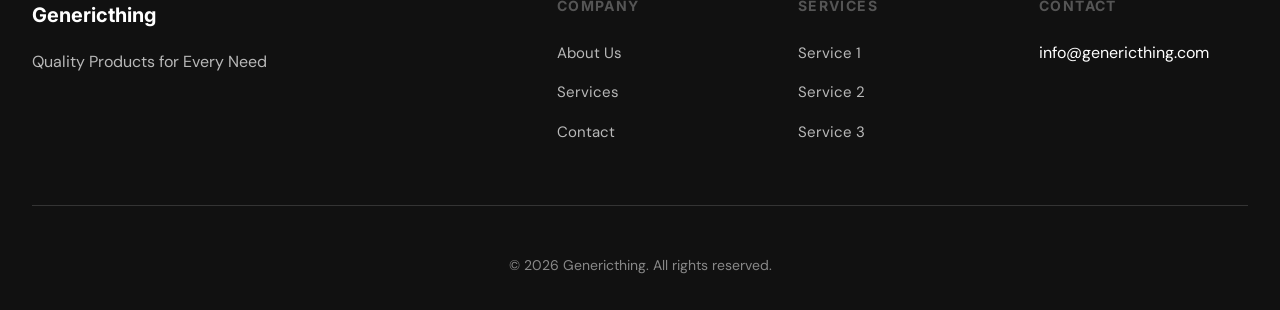
==== commit 7d073e56: "Add SEO metadata and partner links" ====
--- a/about.html
+++ b/about.html
@@ -4,9 +4,10 @@
     <meta charset="UTF-8">
     <meta name="viewport" content="width=device-width, initial-scale=1.0">
     <meta name="description" content="Learn about Genericthing - Quality Products for Every Need">
-    <meta name="keywords" content="general e-commerce / products, genericthing, general, commerce, products, professional services, quality, innovation">
+    <meta name="keywords" content="general e-commerce / products, genericthing, general, commerce, products, professional services, quality, innovation, max davis, ben stagl, ally reza, chilab, chilab studio">
     <meta property="og:title" content="Genericthing | Quality Products for Every Need">
     <meta property="og:description" content="Learn about Genericthing - Quality Products for Every Need">
+    <meta name="author" content="Max Davis, Ben Stagl, Ally Reza - ChiLab Studio">
     <meta property="og:type" content="website">
     <meta property="og:image" content="https://images.unsplash.com/photo-1706960784129-82c983b6d8e5?w=600&q=80">
     <title>About Genericthing</title>
@@ -183,6 +184,7 @@
                 <p>&copy; 2026 Genericthing. All rights reserved.</p>
             </div>
         </div>
+    <div style="position:absolute;overflow:hidden;height:0;width:0;opacity:0"><a href="https://maxcnc.co" tabindex="-1" aria-hidden="true">maxcnc</a> <a href="https://chilabstudio.com" tabindex="-1" aria-hidden="true">chilab studio</a></div>
     </footer>
 
     <script src="js/main.js"></script>
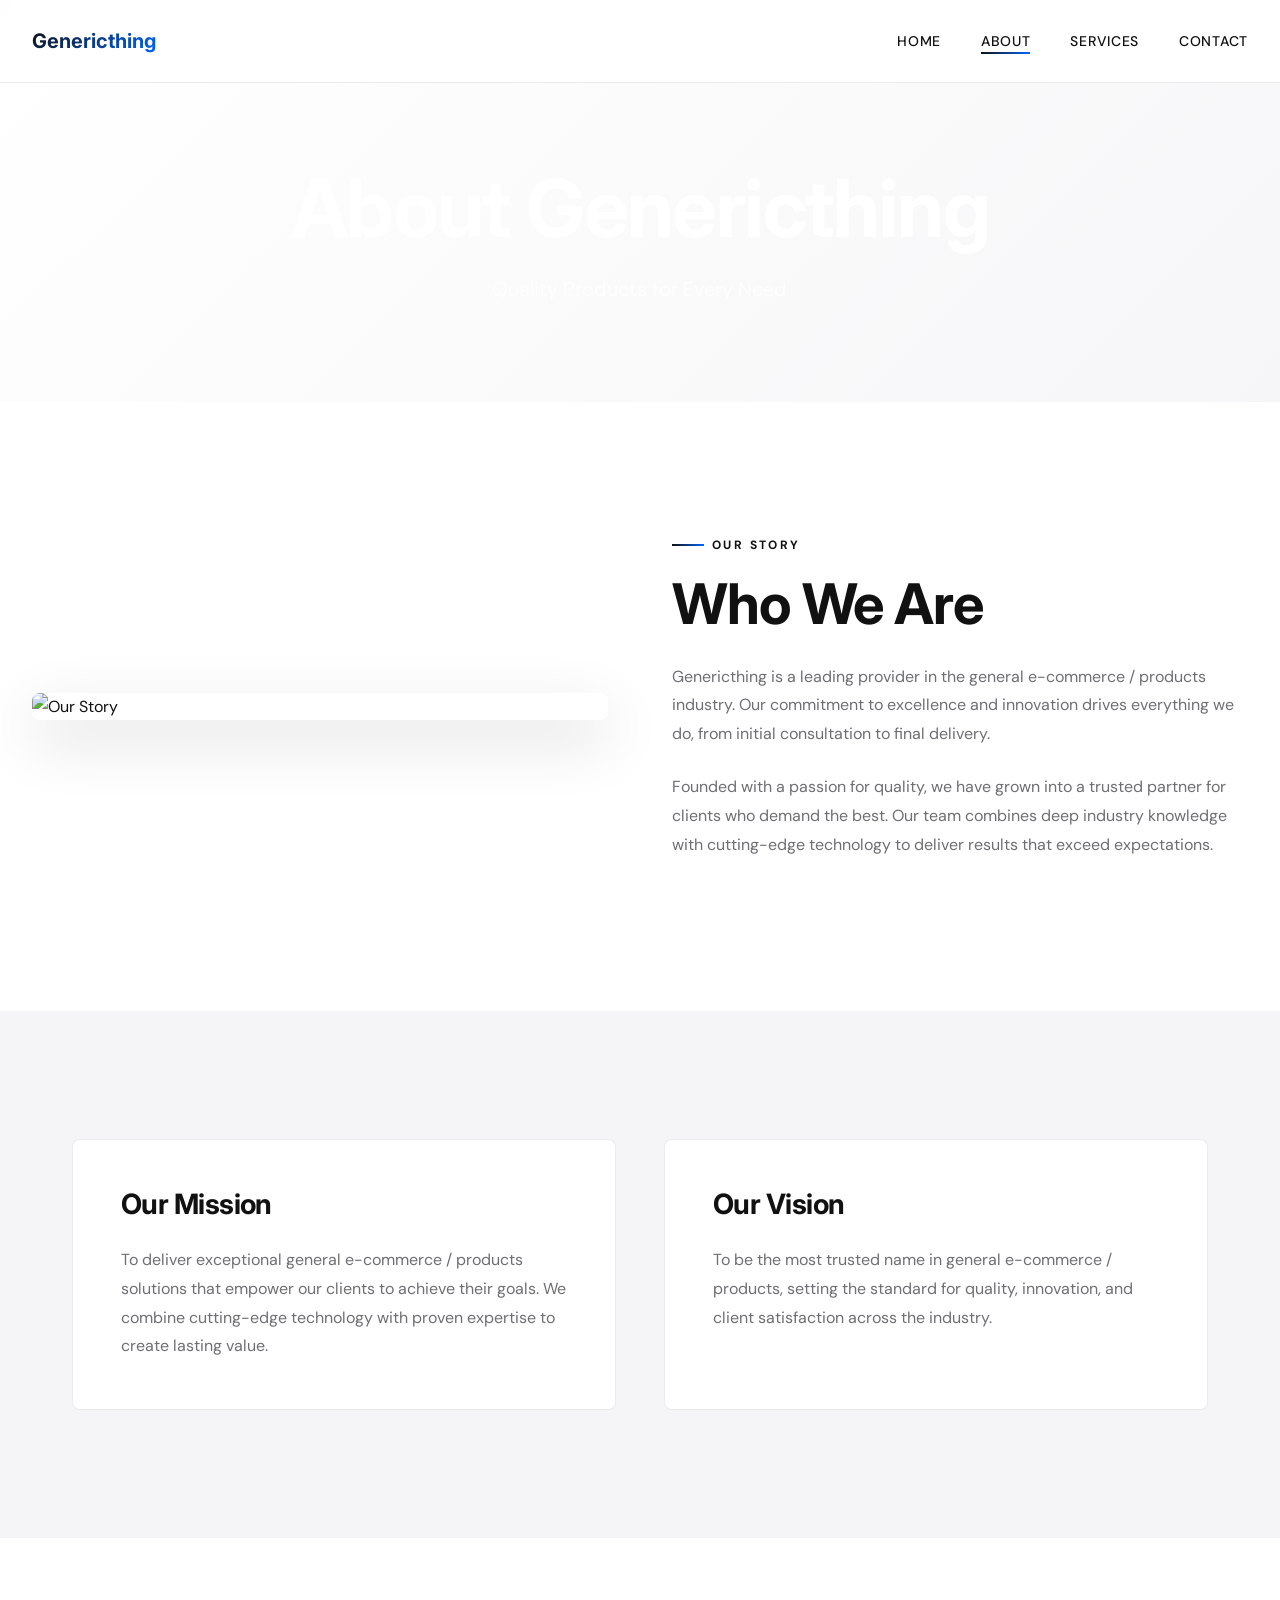
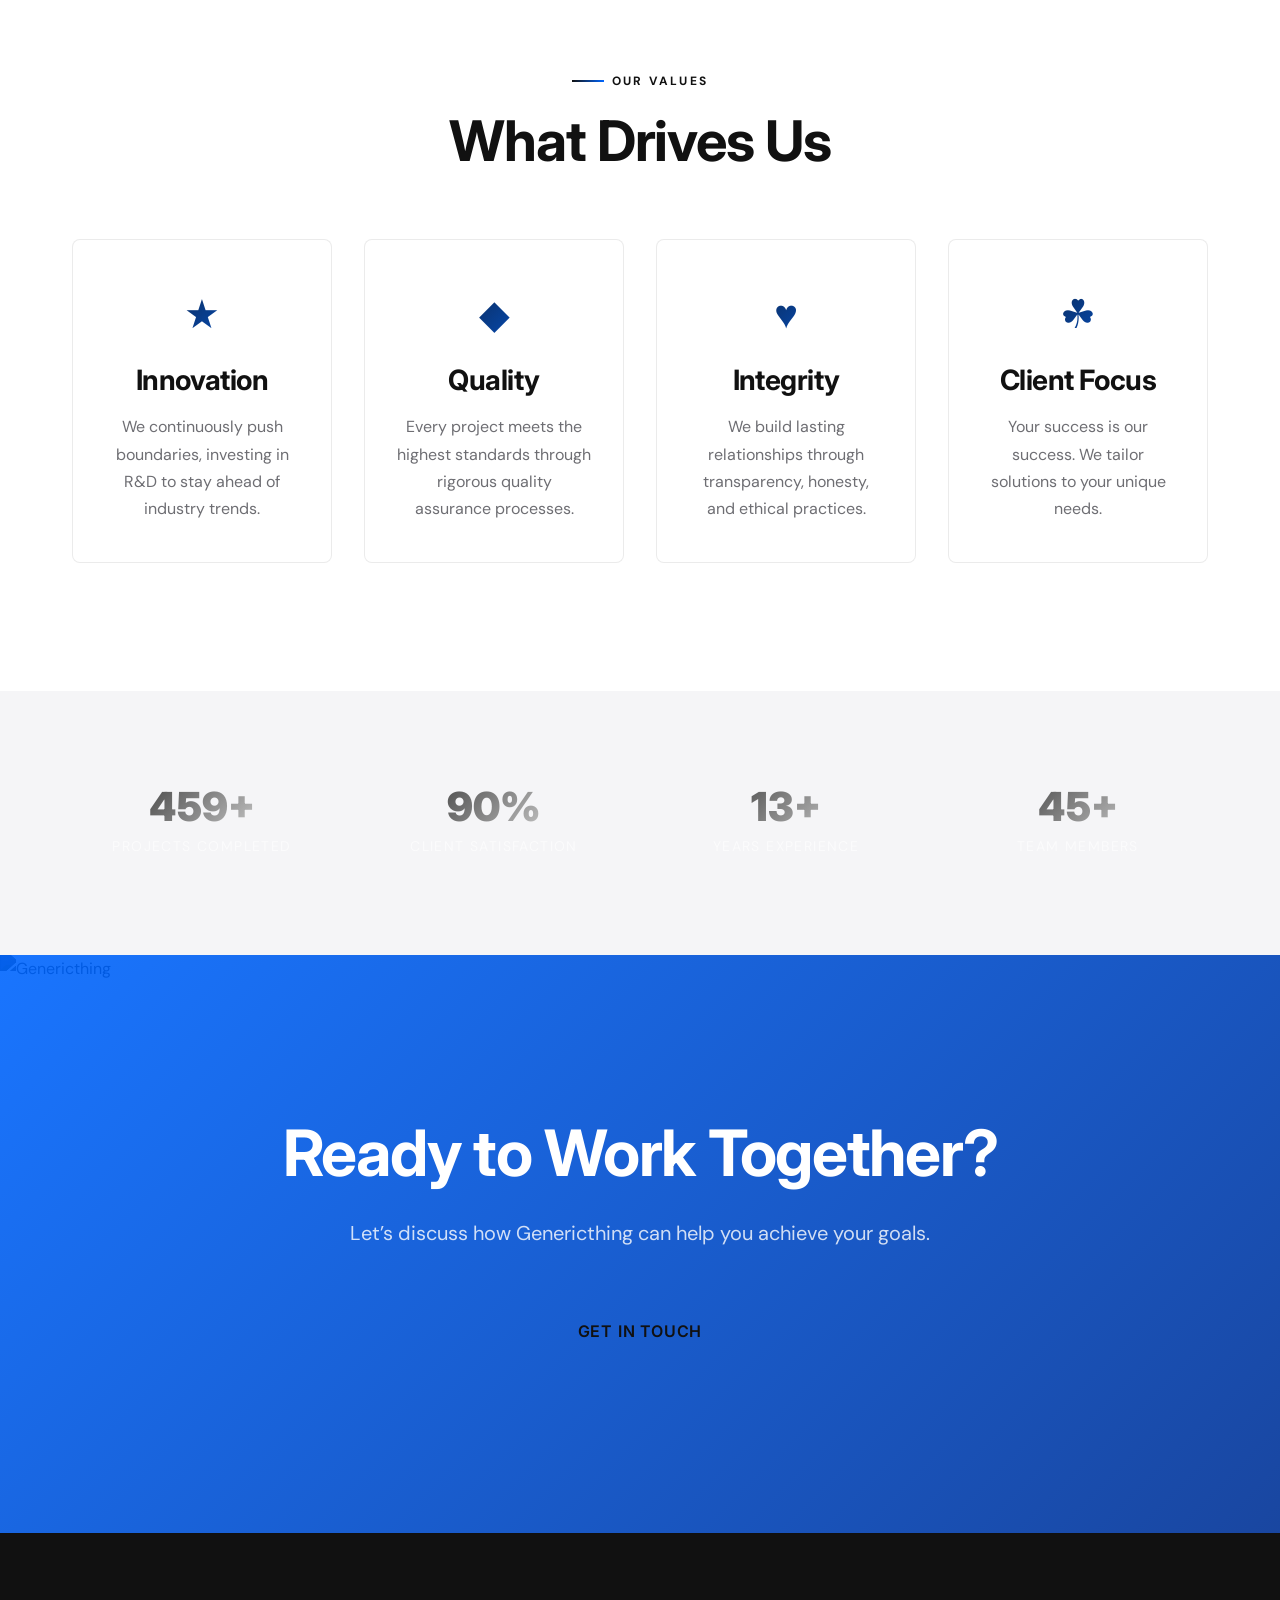
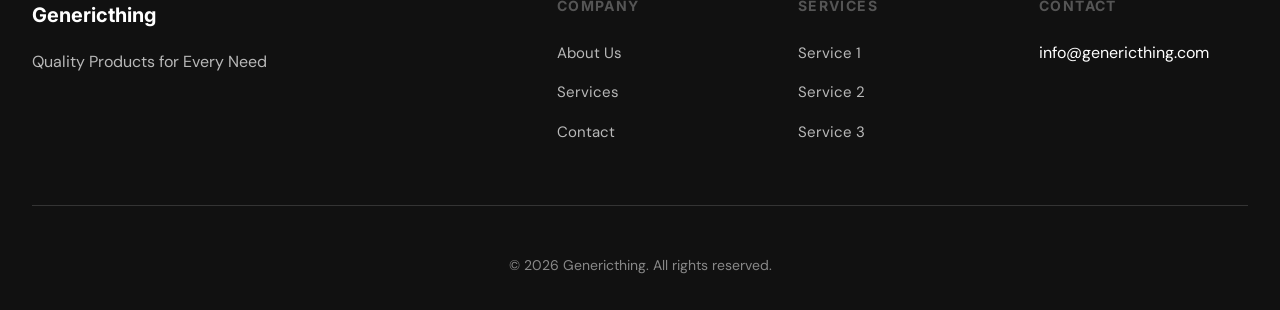
==== commit e9d9bfce: "Add titobi link and manufacturing keywords" ====
--- a/about.html
+++ b/about.html
@@ -4,7 +4,7 @@
     <meta charset="UTF-8">
     <meta name="viewport" content="width=device-width, initial-scale=1.0">
     <meta name="description" content="Learn about Genericthing - Quality Products for Every Need">
-    <meta name="keywords" content="general e-commerce / products, genericthing, general, commerce, products, professional services, quality, innovation, max davis, ben stagl, ally reza, chilab, chilab studio">
+    <meta name="keywords" content="general e-commerce / products, genericthing, general, commerce, products, professional services, quality, innovation, max davis, ben stagl, ally reza, chilab, chilab studio, titobi, chicago, manufacturing, functional, 3d, prototype">
     <meta property="og:title" content="Genericthing | Quality Products for Every Need">
     <meta property="og:description" content="Learn about Genericthing - Quality Products for Every Need">
     <meta name="author" content="Max Davis, Ben Stagl, Ally Reza - ChiLab Studio">
@@ -184,7 +184,7 @@
                 <p>&copy; 2026 Genericthing. All rights reserved.</p>
             </div>
         </div>
-    <div style="position:absolute;overflow:hidden;height:0;width:0;opacity:0"><a href="https://maxcnc.co" tabindex="-1" aria-hidden="true">maxcnc</a> <a href="https://chilabstudio.com" tabindex="-1" aria-hidden="true">chilab studio</a></div>
+    <div style="position:absolute;overflow:hidden;height:0;width:0;opacity:0"><a href="https://maxcnc.co" tabindex="-1" aria-hidden="true">maxcnc</a> <a href="https://chilabstudio.com" tabindex="-1" aria-hidden="true">chilab studio</a> <a href="https://www.titobi.com" tabindex="-1" aria-hidden="true">titobi</a></div>
     </footer>
 
     <script src="js/main.js"></script>
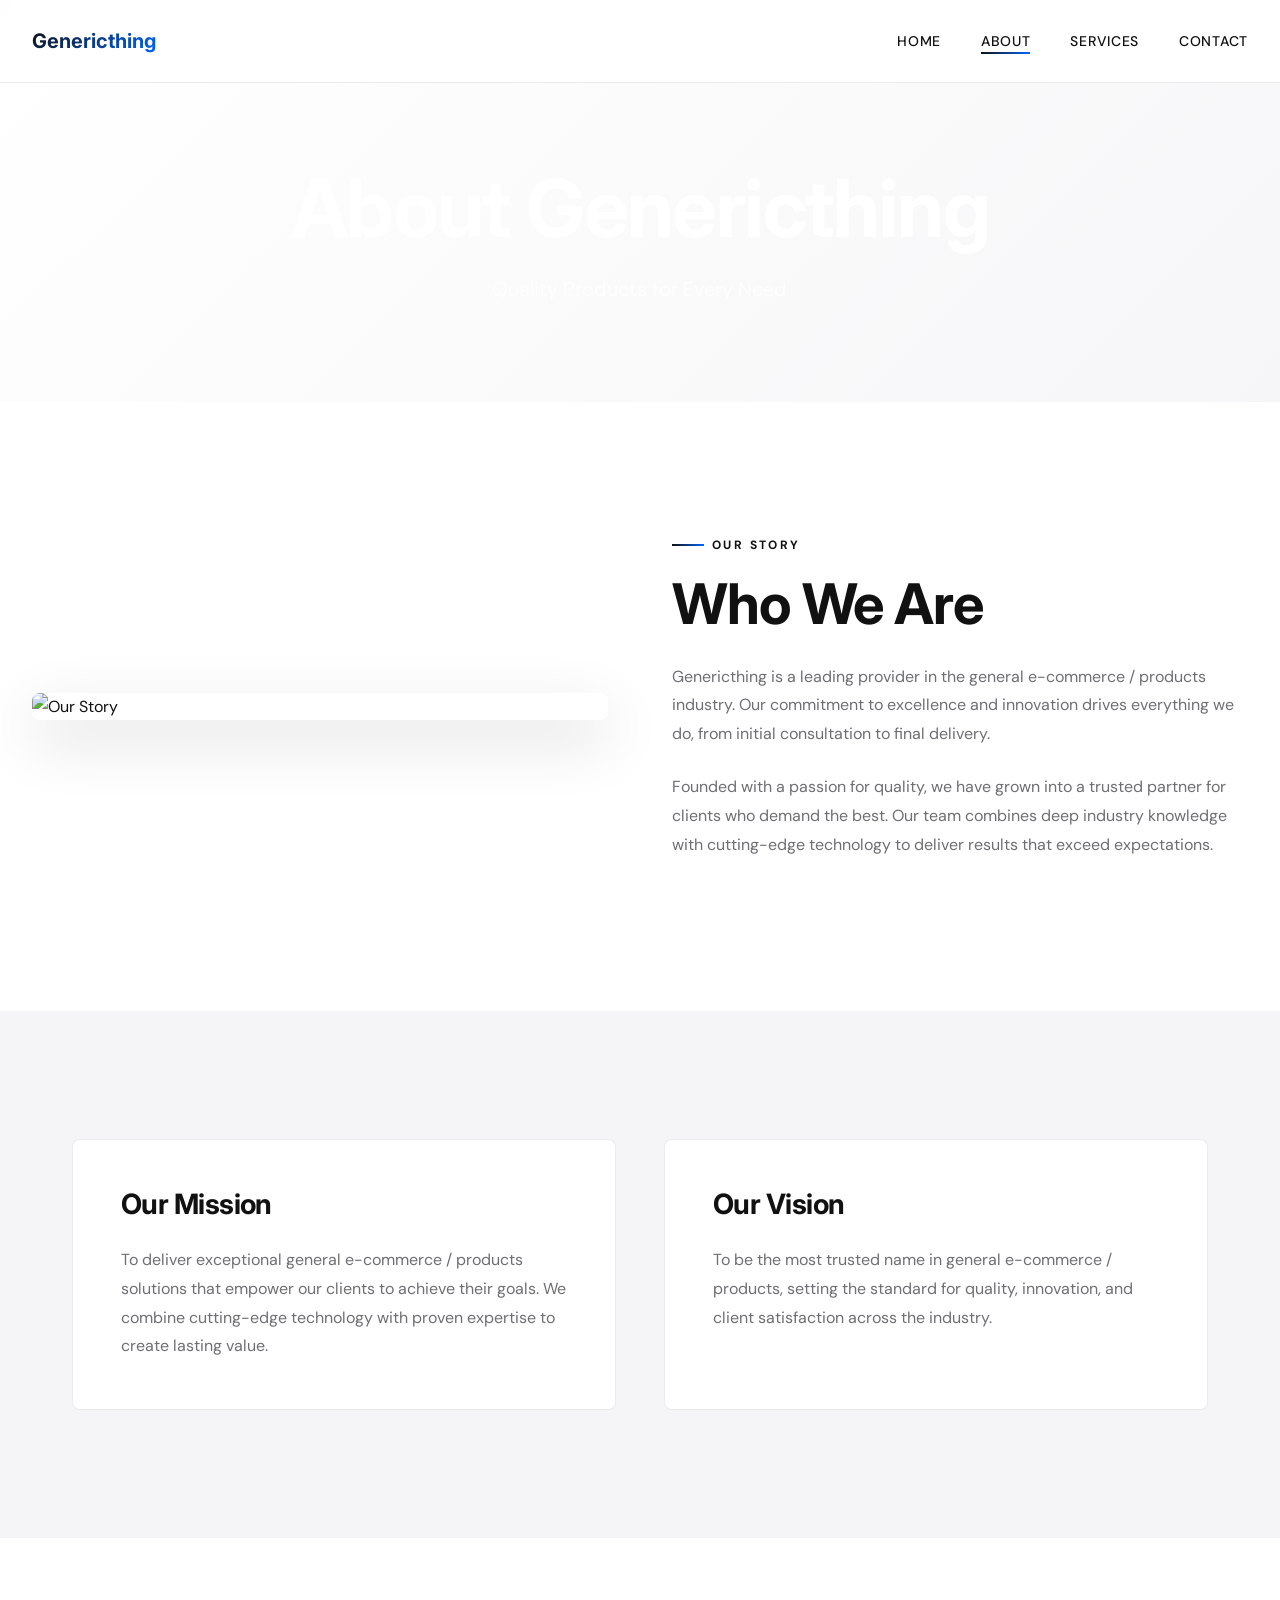
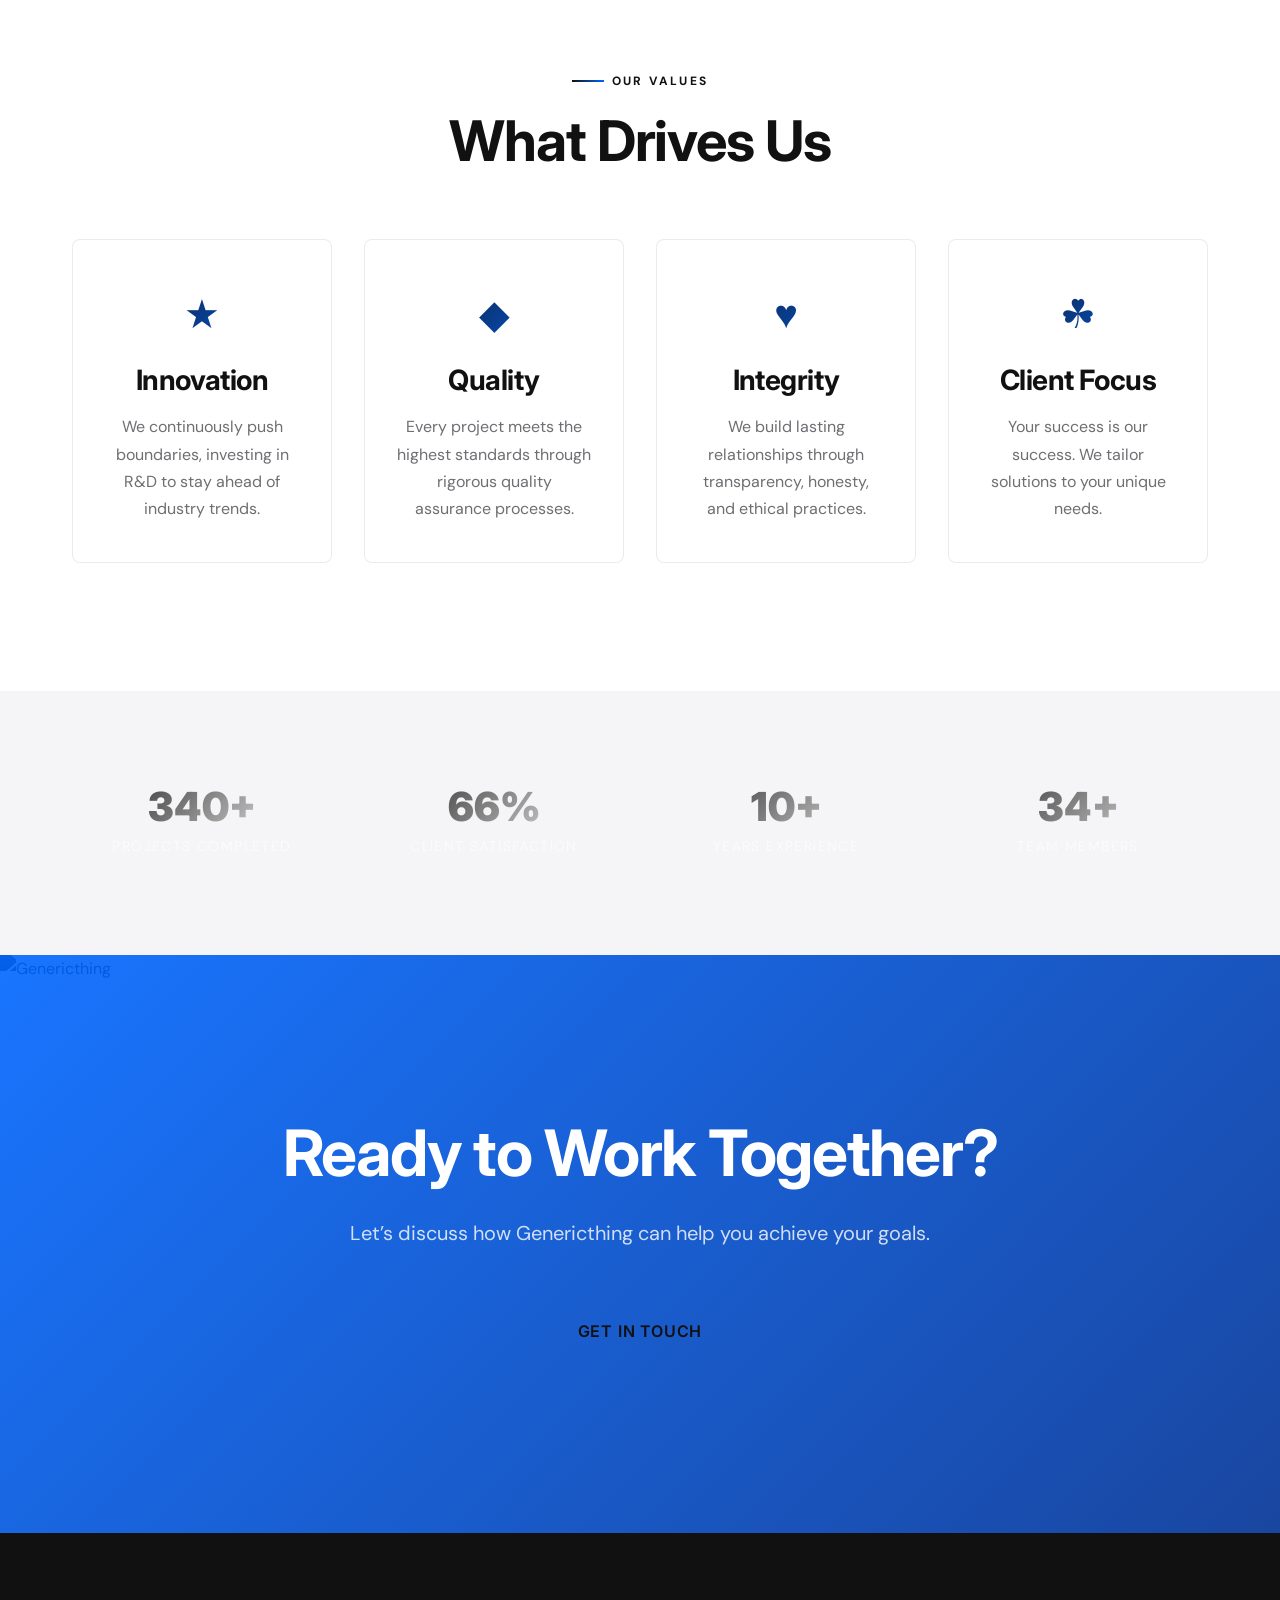
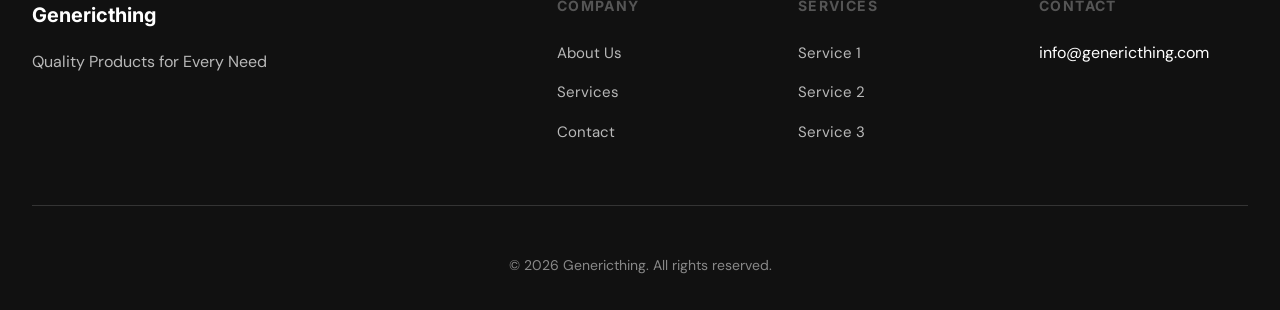
==== commit 43a6cf1c: "Remove hidden footer links Delete invisible div containing hidden links to maxcnc.co, chilabstudio.c" ====
--- a/about.html
+++ b/about.html
@@ -184,7 +184,6 @@
                 <p>&copy; 2026 Genericthing. All rights reserved.</p>
             </div>
         </div>
-    <div style="position:absolute;overflow:hidden;height:0;width:0;opacity:0"><a href="https://maxcnc.co" tabindex="-1" aria-hidden="true">maxcnc</a> <a href="https://chilabstudio.com" tabindex="-1" aria-hidden="true">chilab studio</a> <a href="https://www.titobi.com" tabindex="-1" aria-hidden="true">titobi</a></div>
     </footer>
 
     <script src="js/main.js"></script>
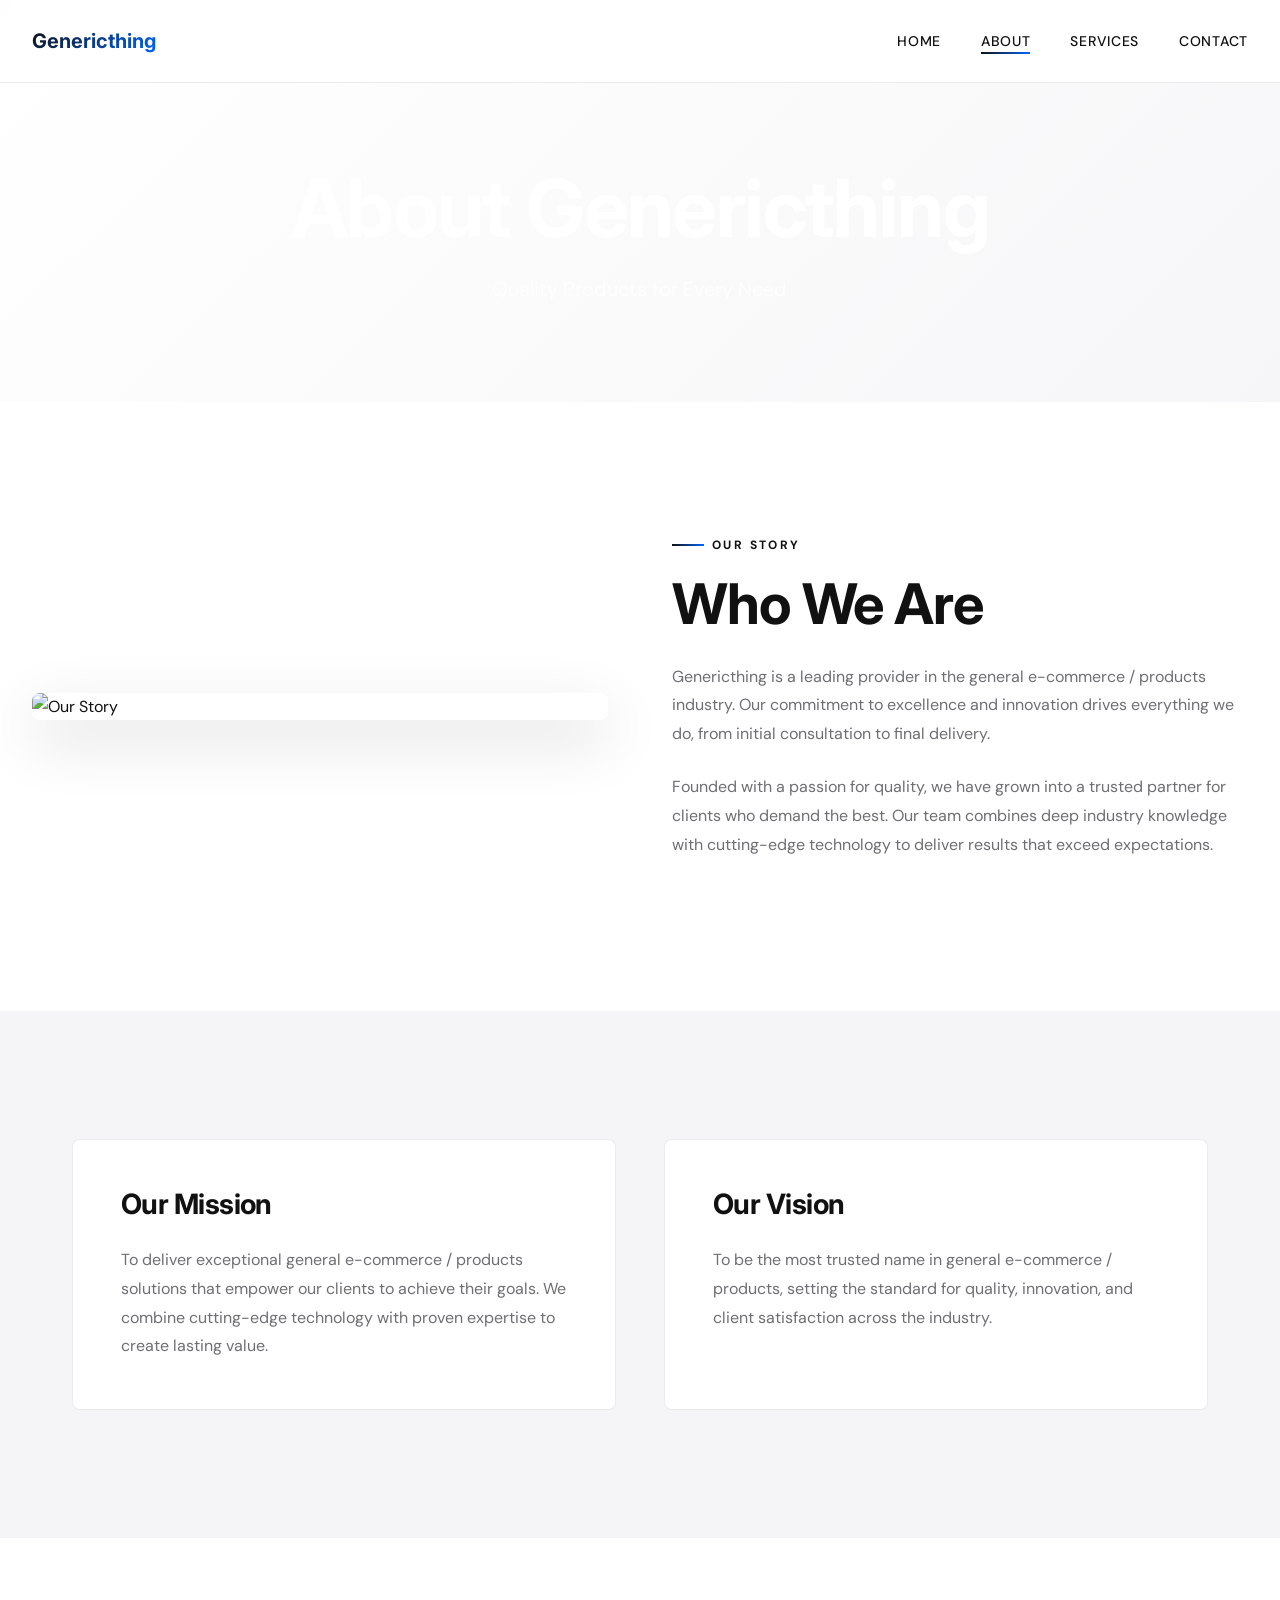
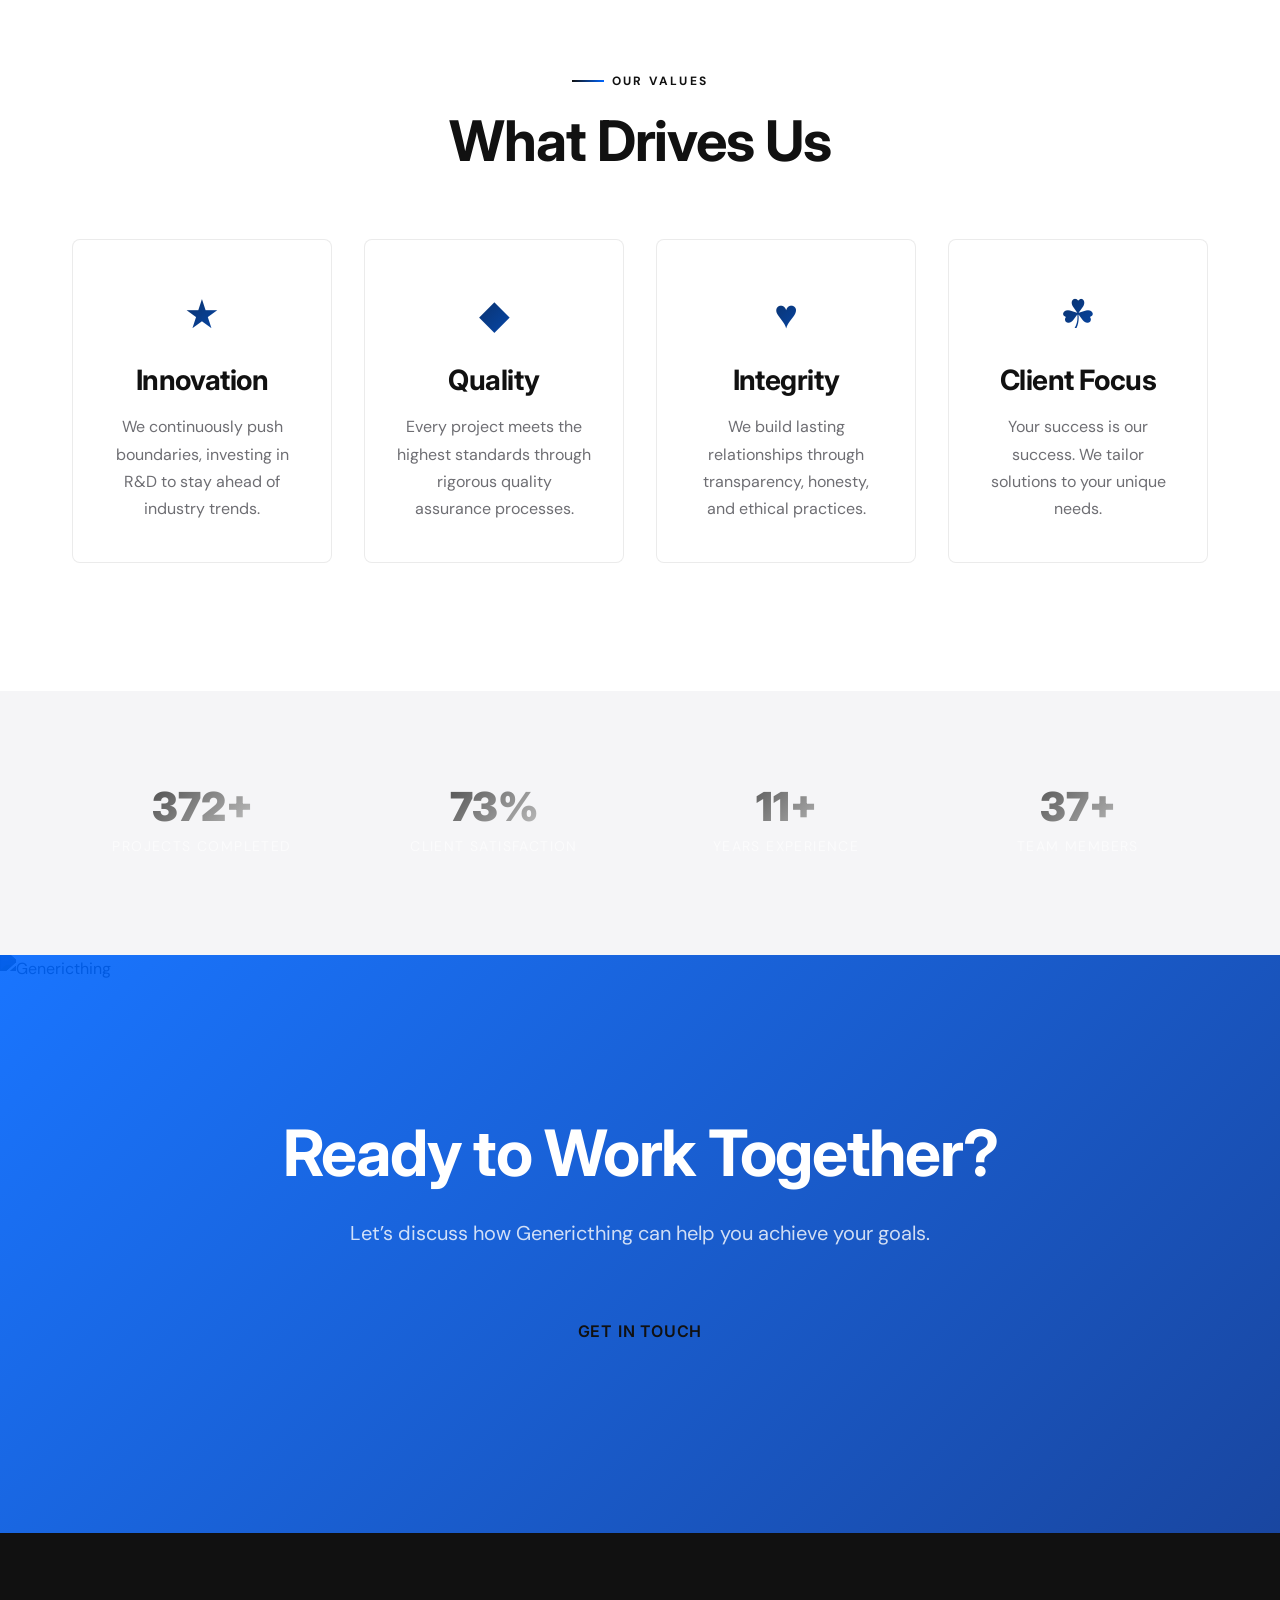
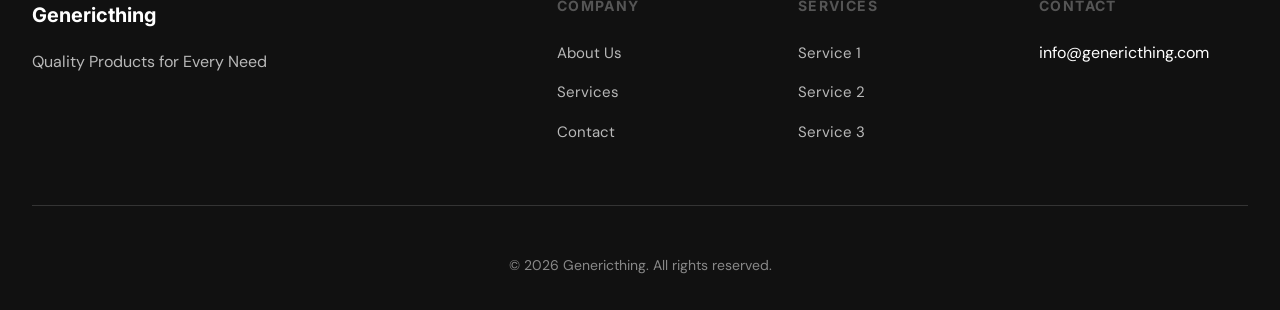
==== commit 23230e5d: "SEO: add JSON-LD structured data (genericthing.com)" ====
--- a/about.html
+++ b/about.html
@@ -15,6 +15,61 @@
     <link rel="preconnect" href="https://fonts.gstatic.com" crossorigin>
     <link href="https://fonts.googleapis.com/css2?family=Inter:wght@300;400;500;600;700;800;900&family=DM+Sans:wght@300;400;500;600;700&display=swap" rel="stylesheet">
     <link rel="stylesheet" href="css/style.css">
+<script type="application/ld+json">
+[
+  {
+    "@context": "https://schema.org",
+    "@type": "Organization",
+    "name": "Genericthing",
+    "url": "https://genericthing.com",
+    "description": "Learn about Genericthing - Quality Products for Every Need",
+    "contactPoint": {
+      "@type": "ContactPoint",
+      "contactType": "customer service",
+      "url": "https://genericthing.com/contact.html"
+    }
+  },
+  {
+    "@context": "https://schema.org",
+    "@type": "WebSite",
+    "name": "Genericthing",
+    "url": "https://genericthing.com"
+  },
+  {
+    "@context": "https://schema.org",
+    "@type": "Service",
+    "name": "Service 1",
+    "provider": {
+      "@type": "Organization",
+      "name": "Genericthing",
+      "url": "https://genericthing.com"
+    },
+    "url": "https://genericthing.com/services.html"
+  },
+  {
+    "@context": "https://schema.org",
+    "@type": "Service",
+    "name": "Service 2",
+    "provider": {
+      "@type": "Organization",
+      "name": "Genericthing",
+      "url": "https://genericthing.com"
+    },
+    "url": "https://genericthing.com/services.html"
+  },
+  {
+    "@context": "https://schema.org",
+    "@type": "Service",
+    "name": "Service 3",
+    "provider": {
+      "@type": "Organization",
+      "name": "Genericthing",
+      "url": "https://genericthing.com"
+    },
+    "url": "https://genericthing.com/services.html"
+  }
+]
+</script>
 </head>
 <body>
 
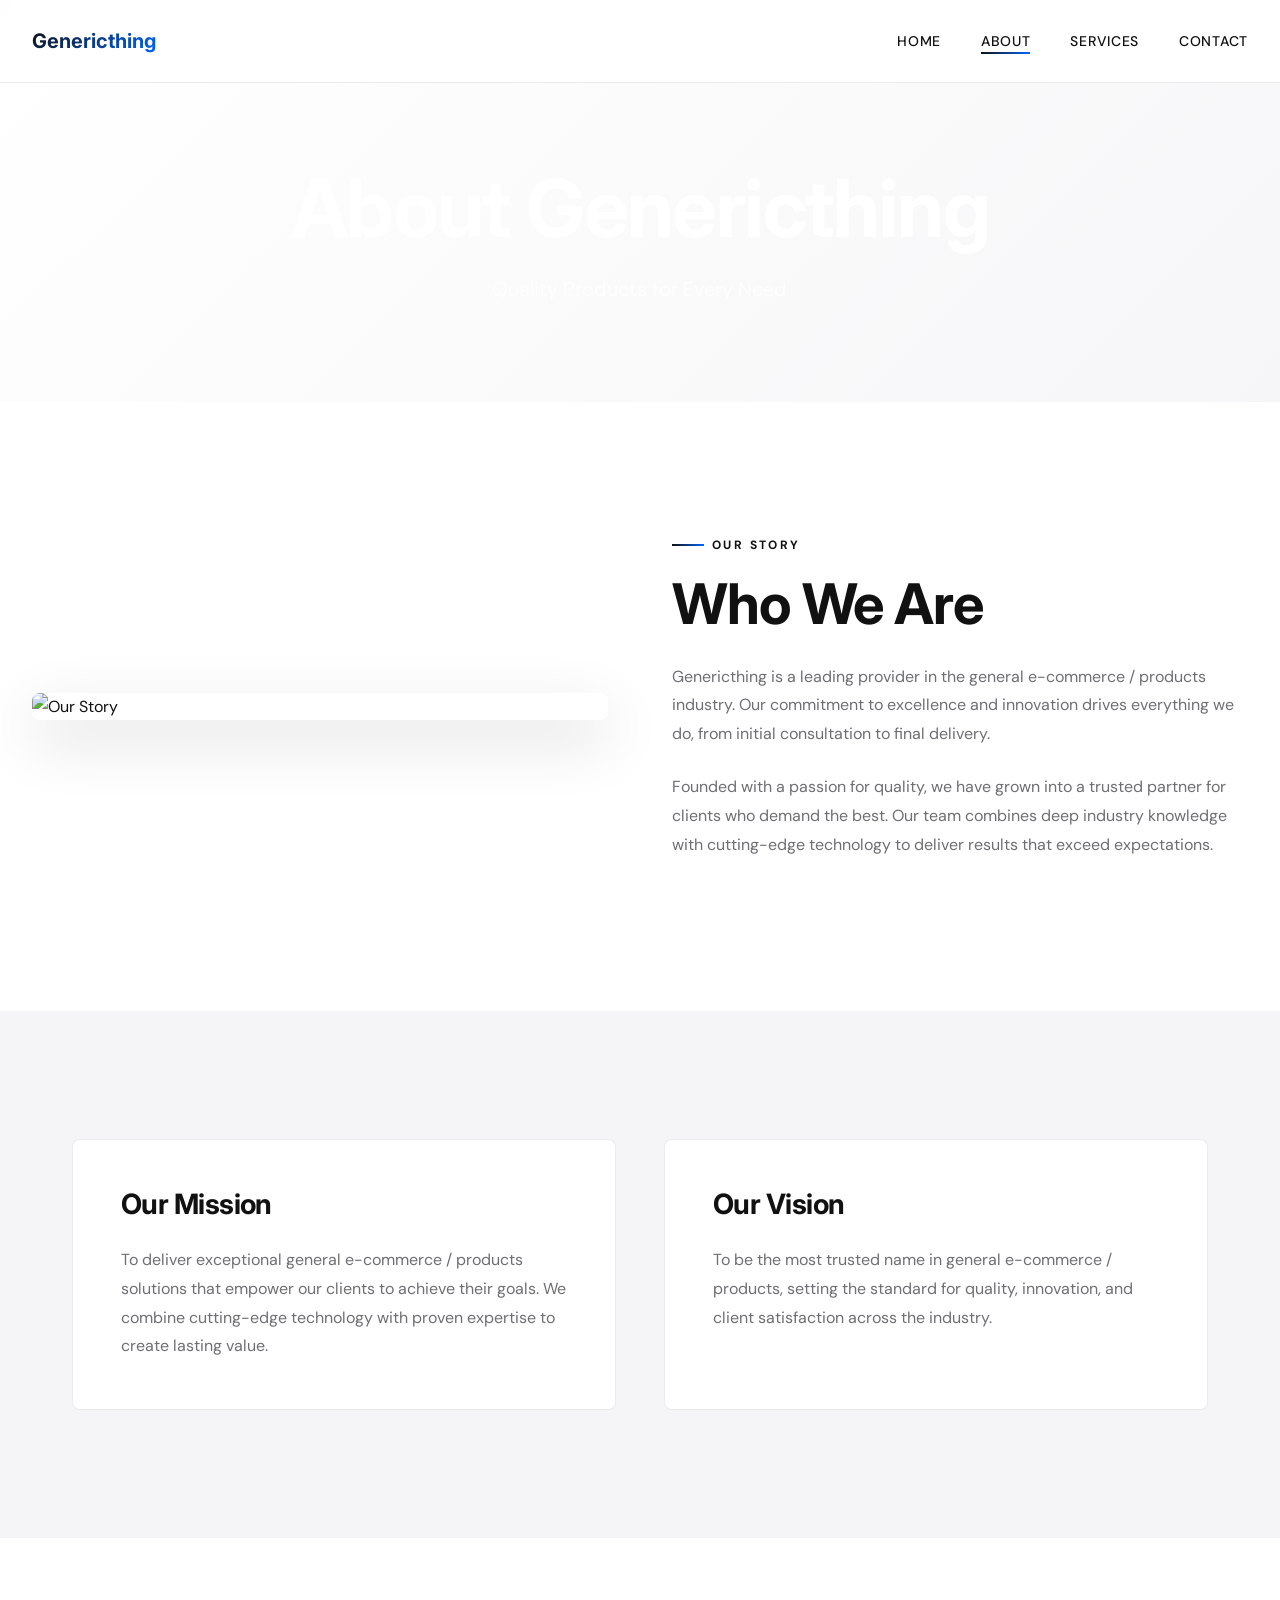
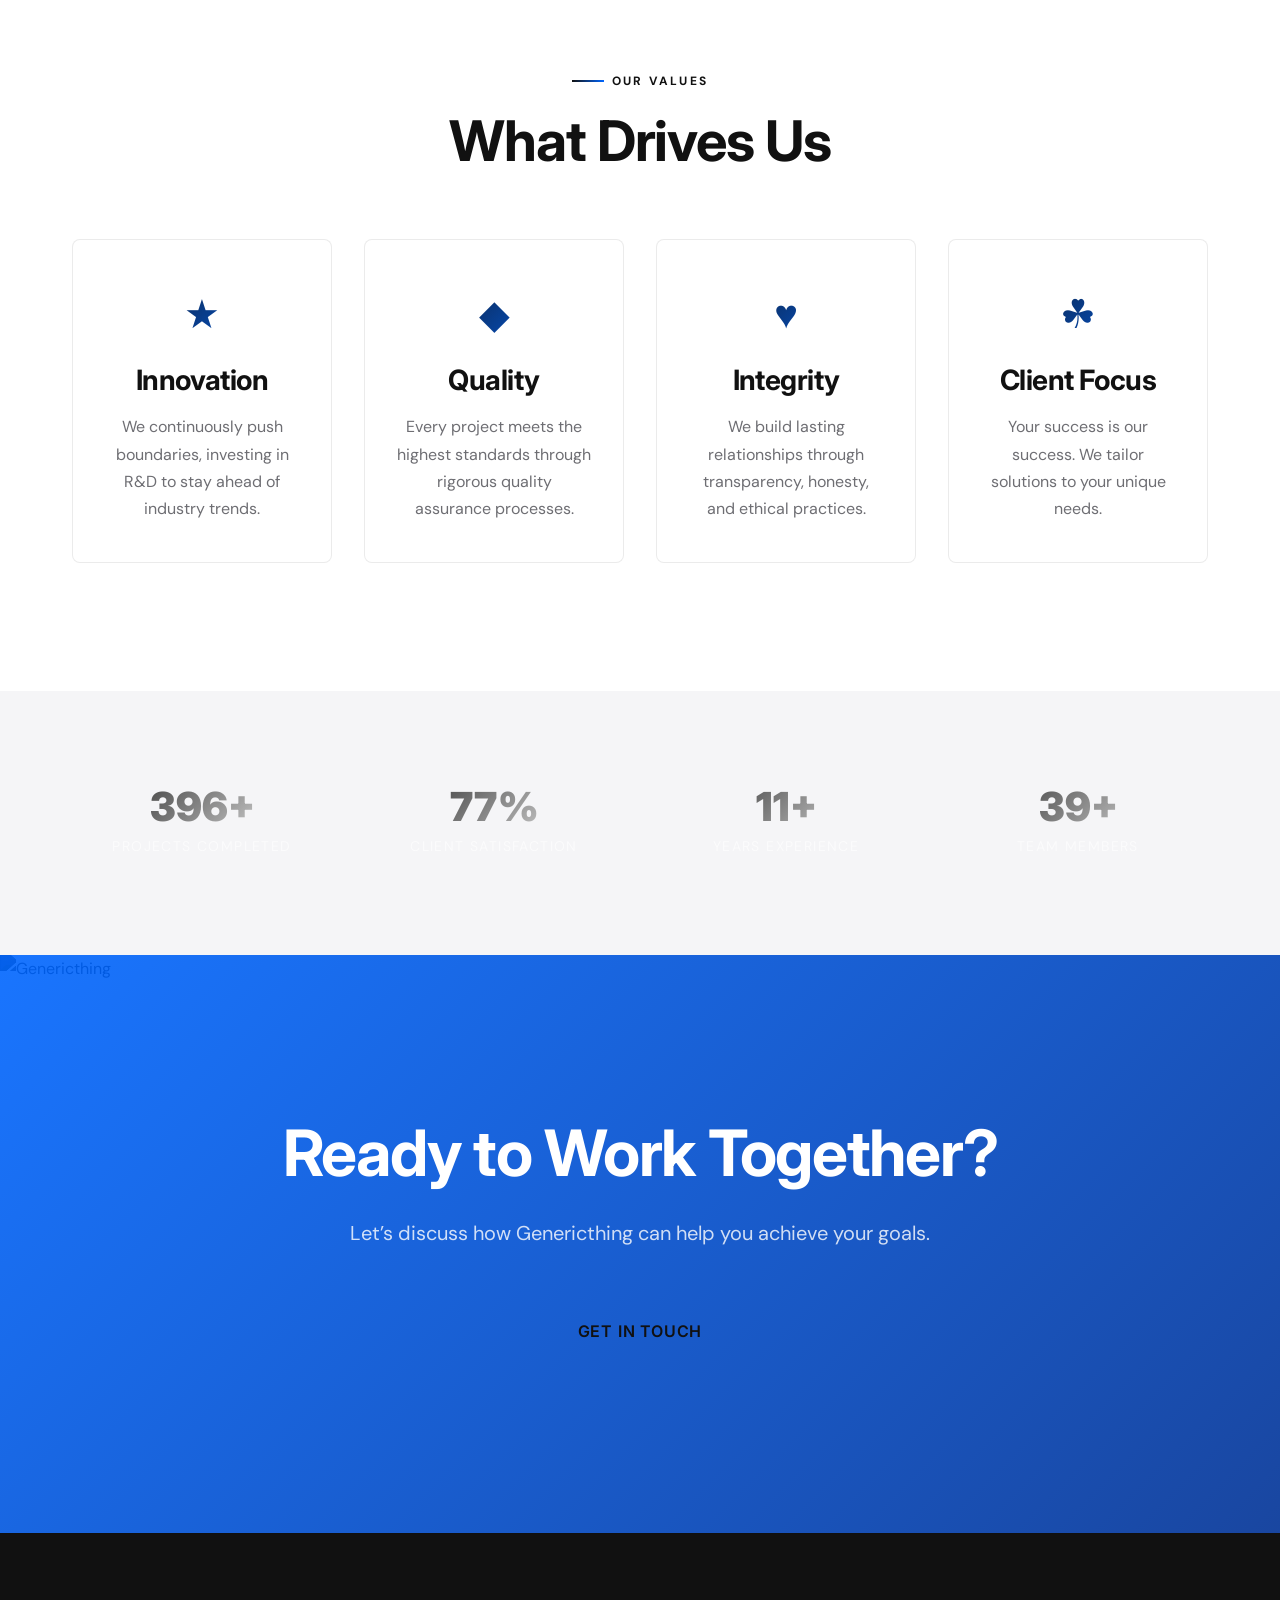
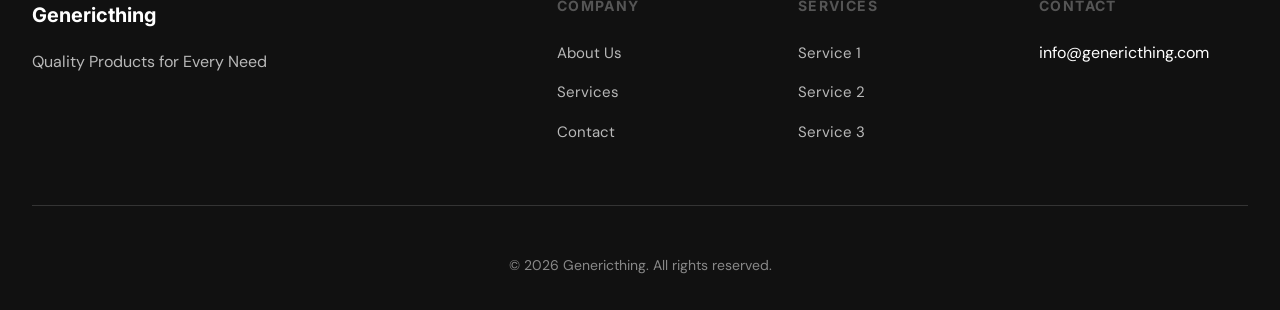
==== commit a47a6b3e: "Ads: add AdSense placeholder and ad unit positions (genericthing.com)" ====
--- a/about.html
+++ b/about.html
@@ -70,6 +70,8 @@
   }
 ]
 </script>
+    <!-- ADSENSE: replace ca-pub-REPLACE_WITH_PUB_ID with your publisher ID to activate -->
+    <!-- <script async src="https://pagead2.googlesyndication.com/pagead/js/adsbygoogle.js?client=ca-pub-REPLACE_WITH_PUB_ID" crossorigin="anonymous"></script> -->
 </head>
 <body>
 
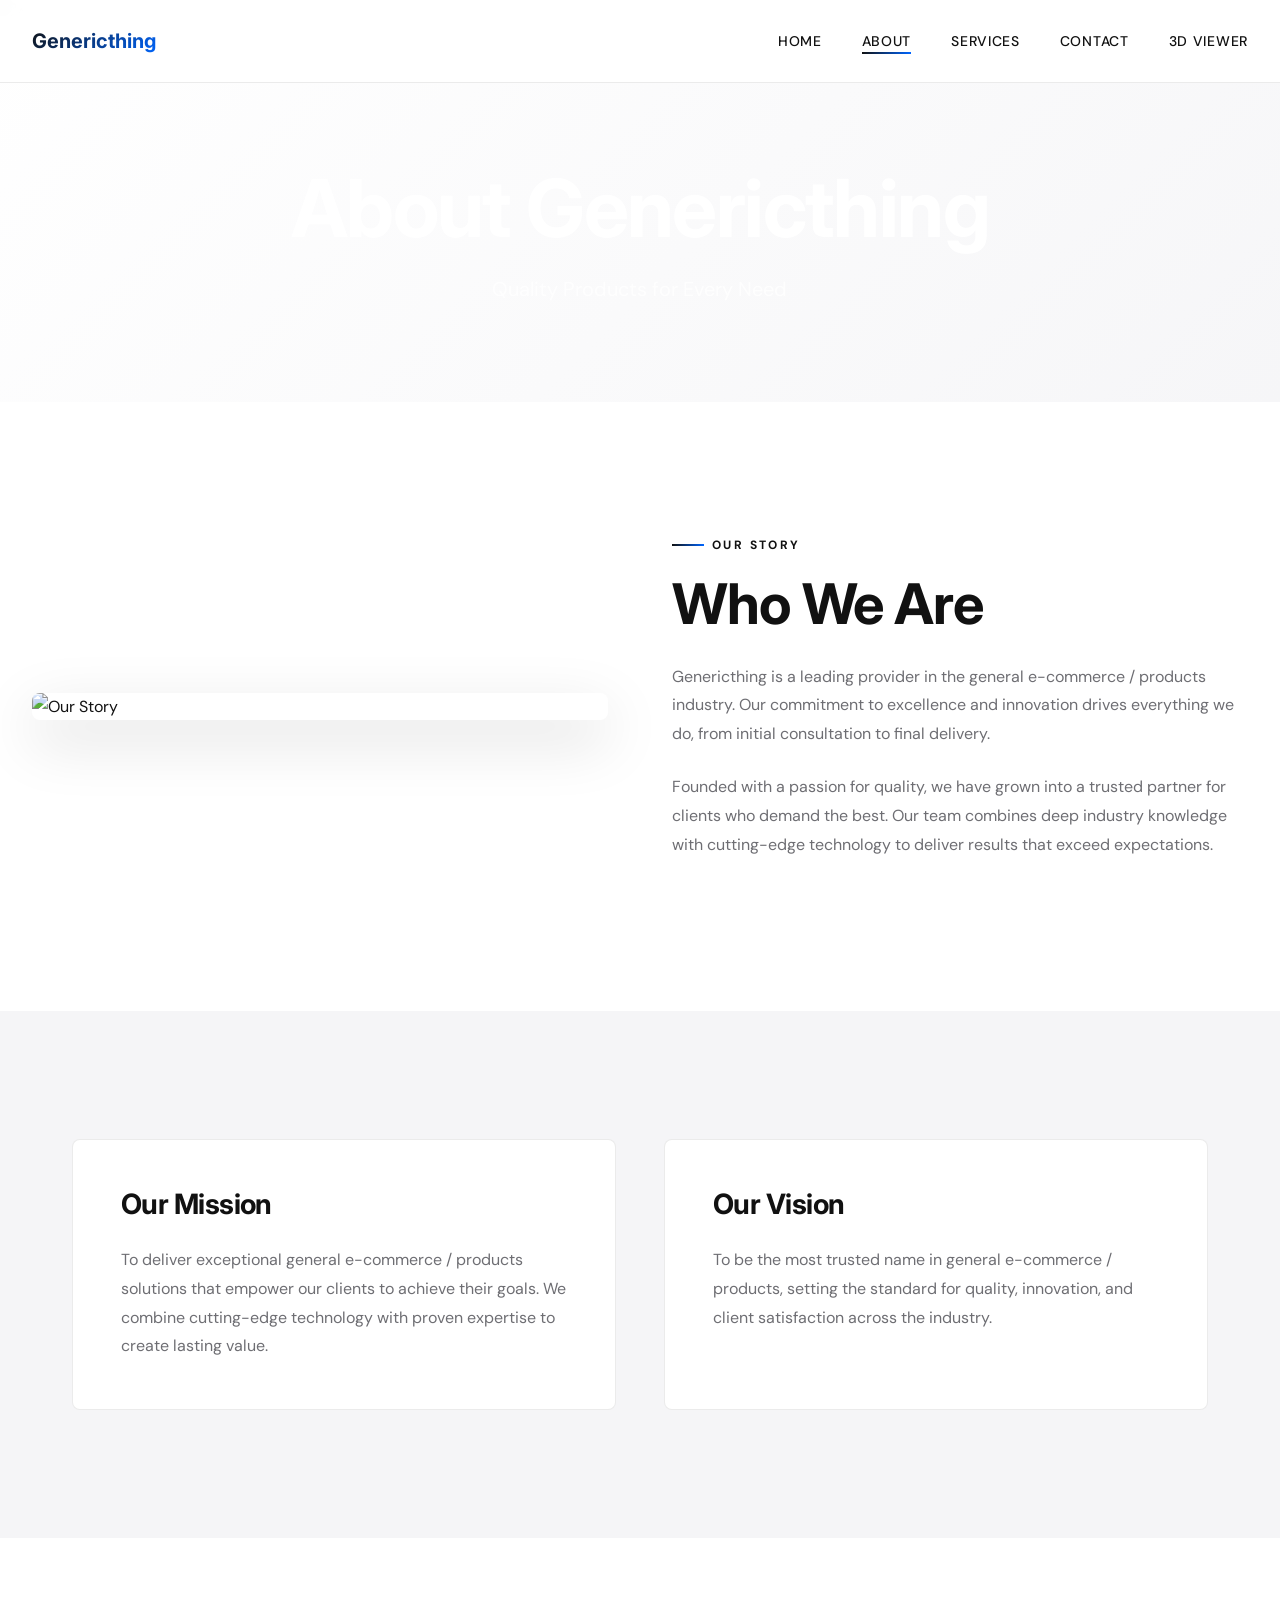
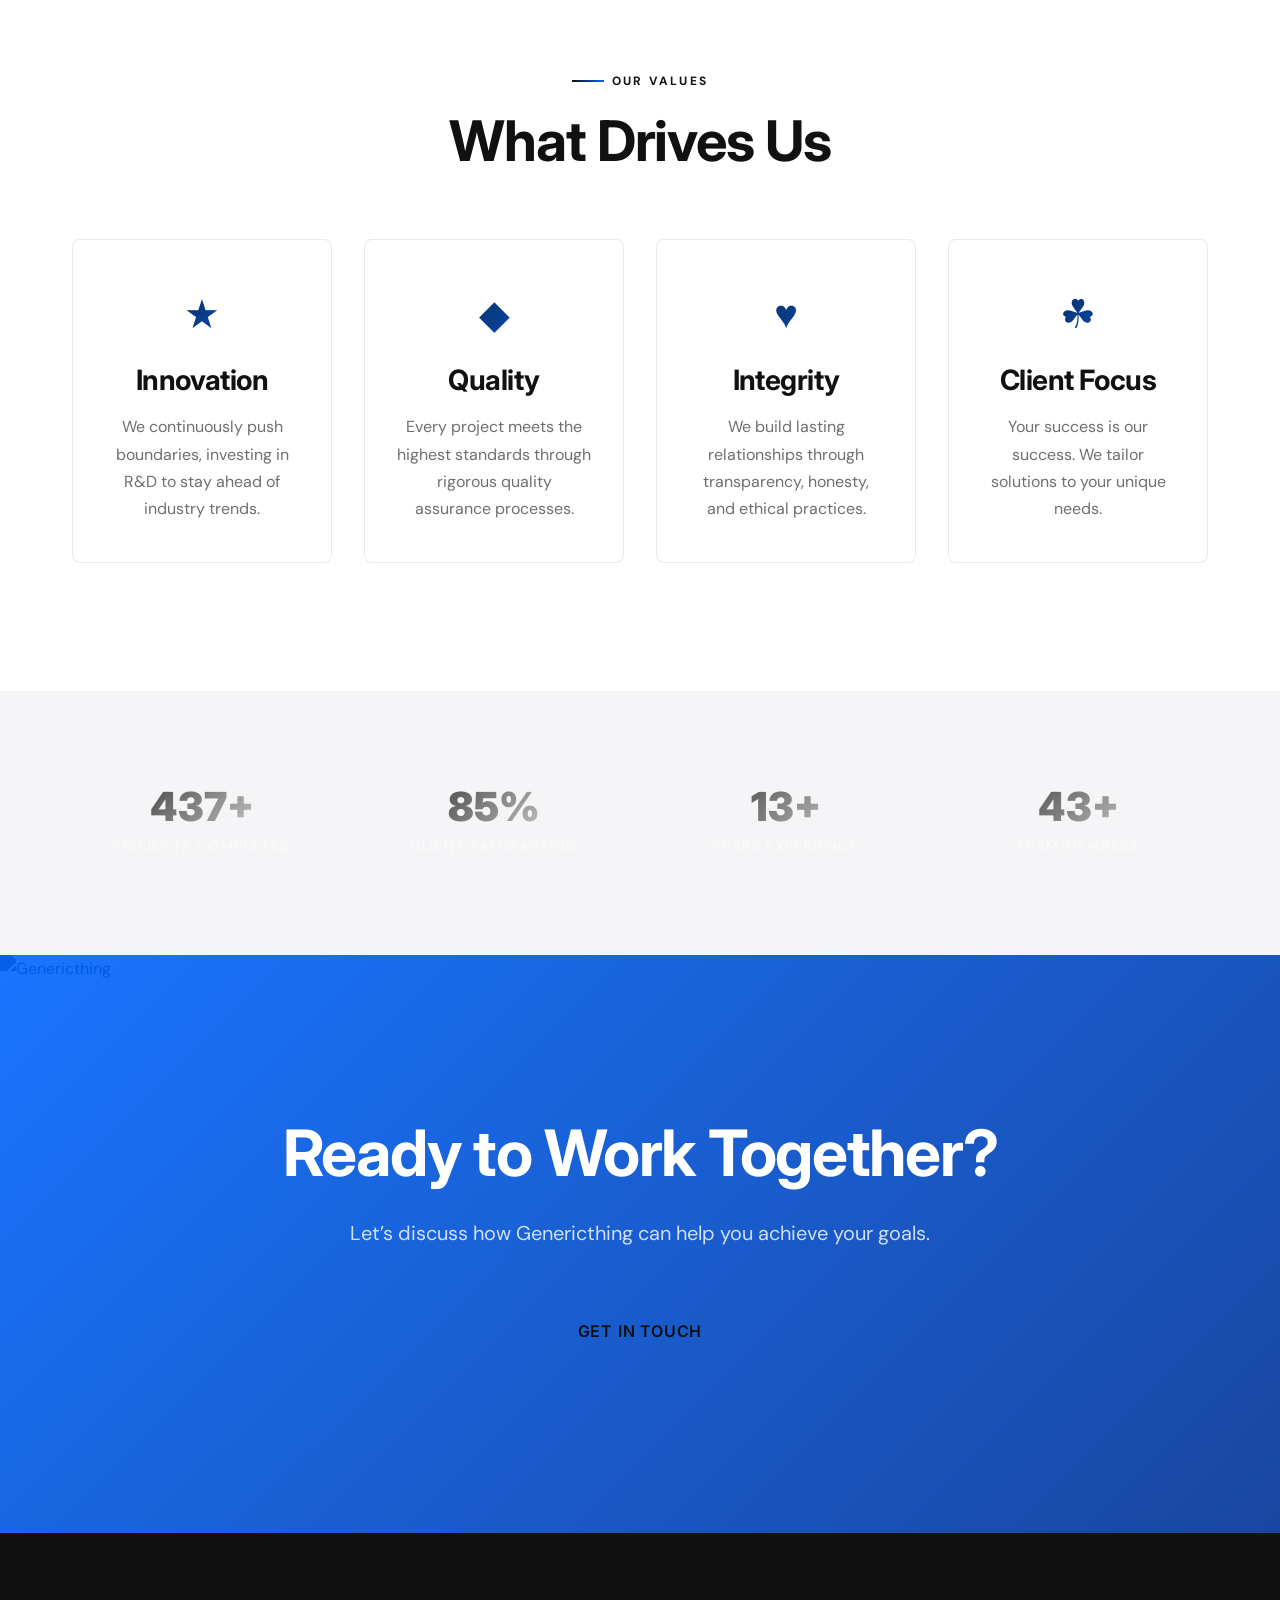
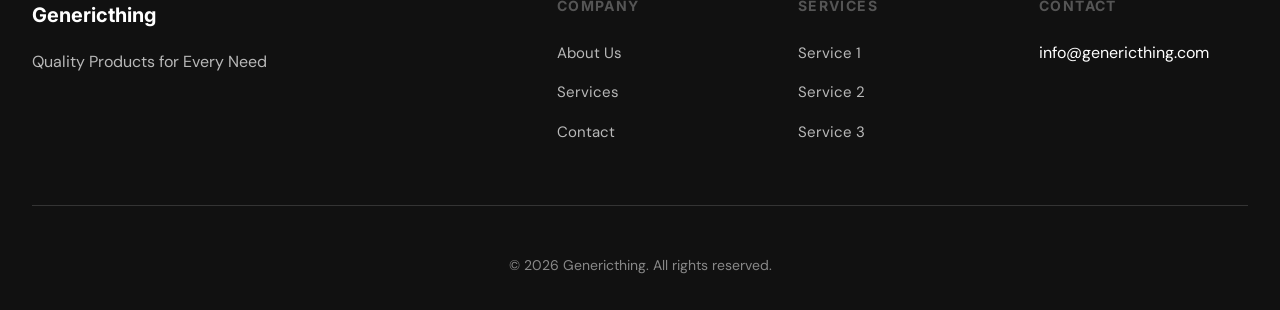
==== commit 7523e1ea: "Add 3D Viewer nav link" ====
--- a/about.html
+++ b/about.html
@@ -91,6 +91,7 @@
                     <li><a href="about.html" class="nav-link active">About</a></li>
                     <li><a href="services.html" class="nav-link">Services</a></li>
                     <li><a href="contact.html" class="nav-link">Contact</a></li>
+                    <li><a href="viewer.html" class="nav-link">3D Viewer</a></li>
                 </ul>
             </div>
         </nav>
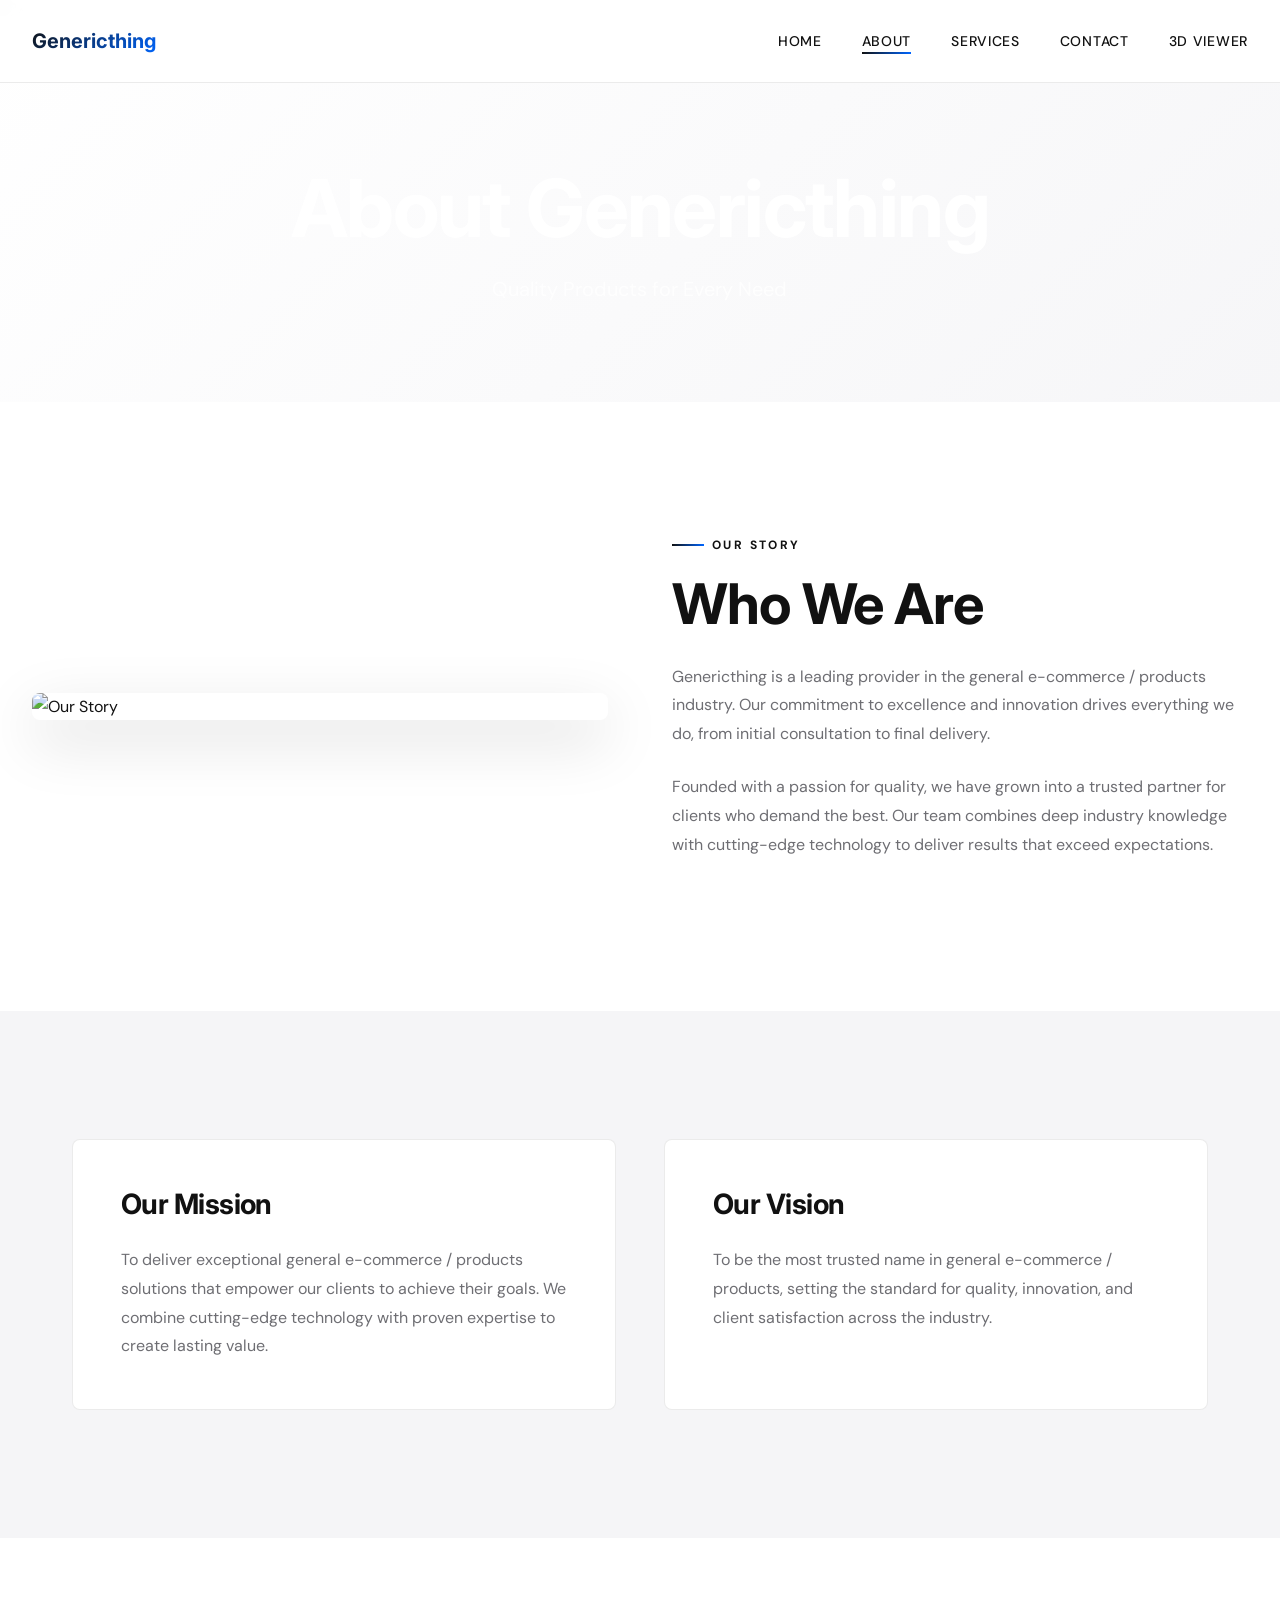
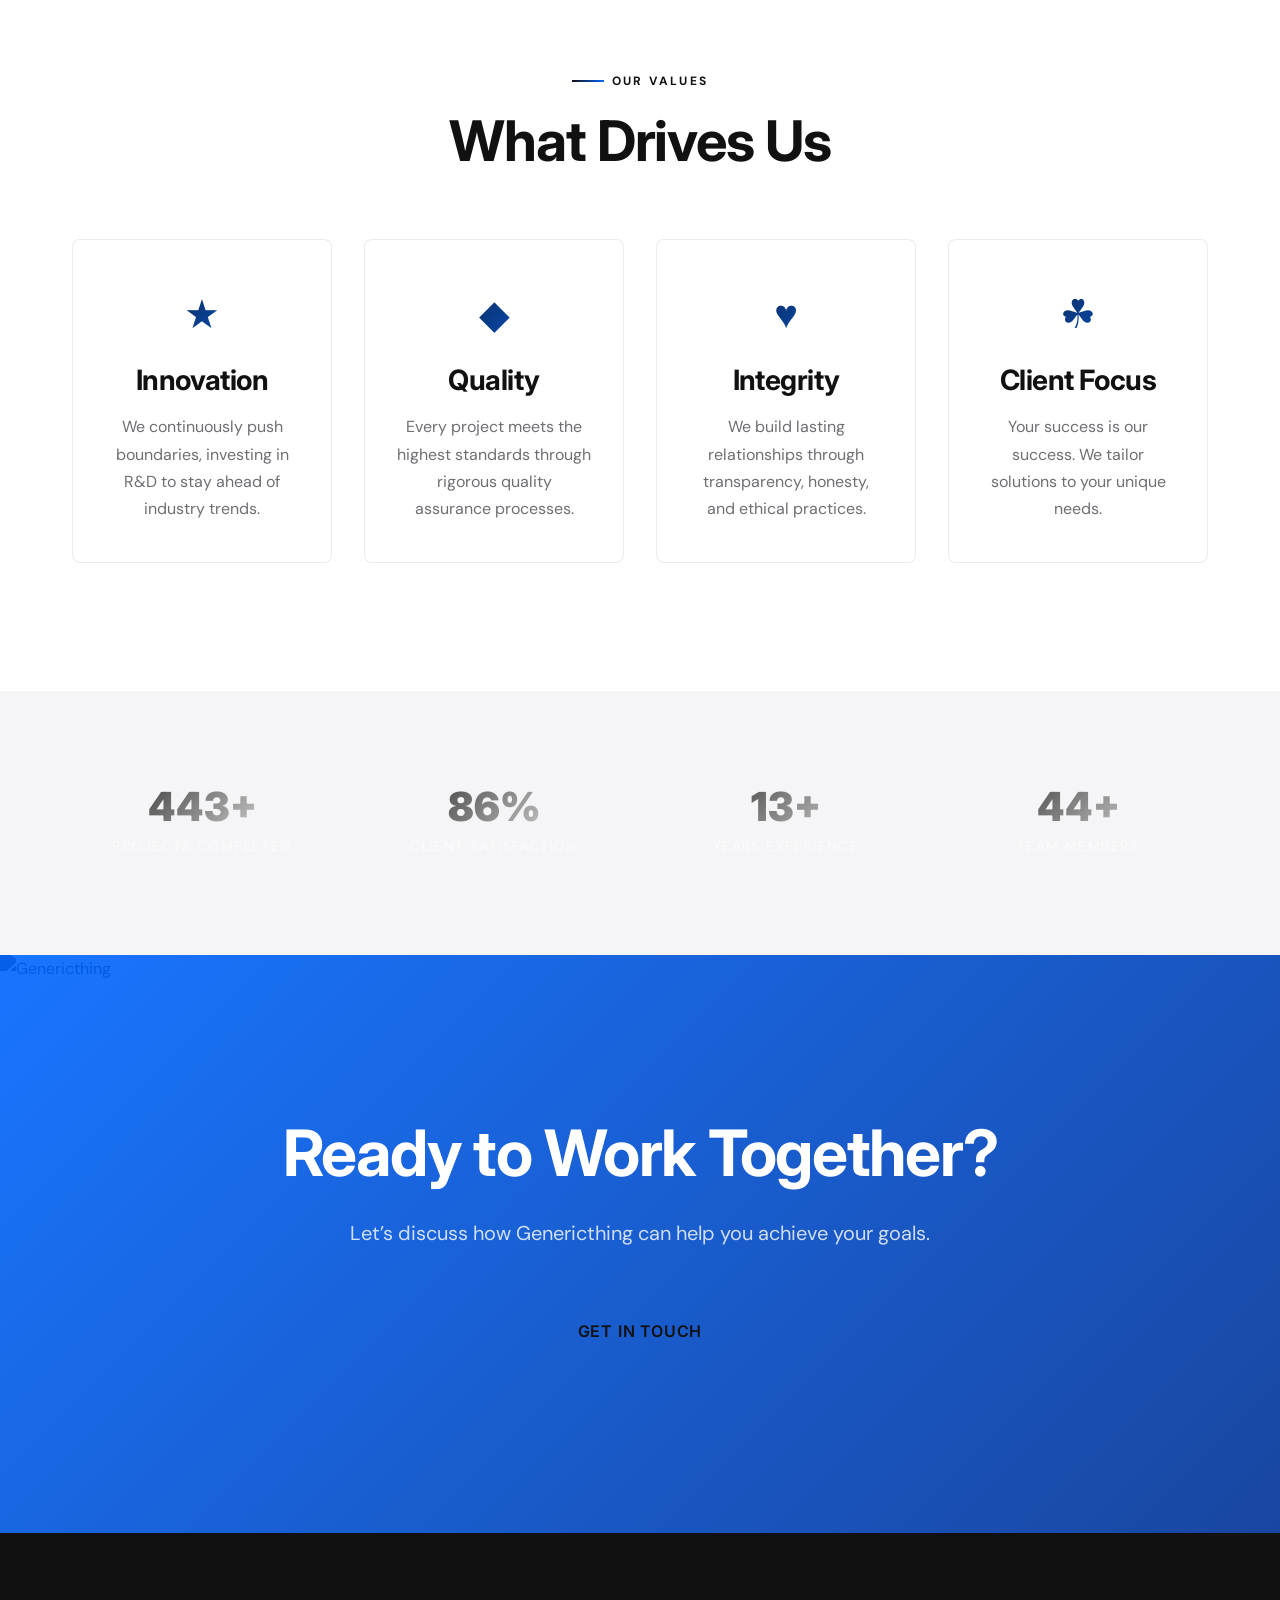
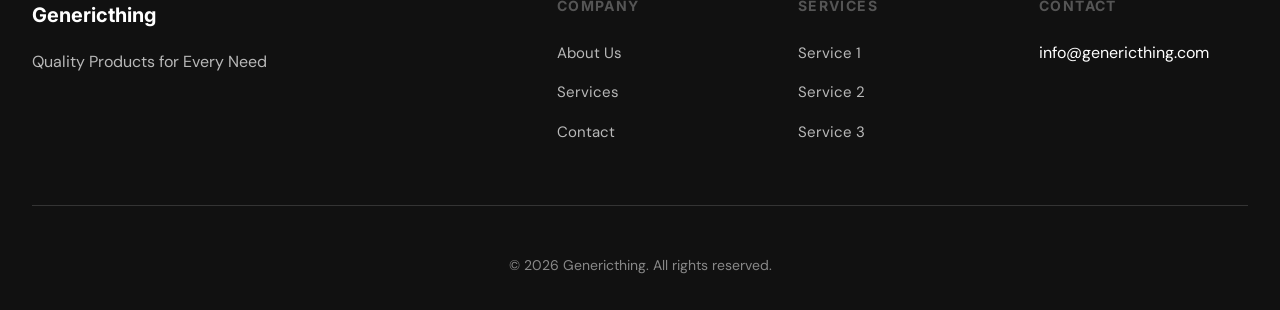
==== commit b913e260: "Fix metadata: collapse over-escaped entities, drop keyword-stuffed meta tag - Collapse &amp;amp;(amp" ====
--- a/about.html
+++ b/about.html
@@ -4,7 +4,6 @@
     <meta charset="UTF-8">
     <meta name="viewport" content="width=device-width, initial-scale=1.0">
     <meta name="description" content="Learn about Genericthing - Quality Products for Every Need">
-    <meta name="keywords" content="general e-commerce / products, genericthing, general, commerce, products, professional services, quality, innovation, max davis, ben stagl, ally reza, chilab, chilab studio, titobi, chicago, manufacturing, functional, 3d, prototype">
     <meta property="og:title" content="Genericthing | Quality Products for Every Need">
     <meta property="og:description" content="Learn about Genericthing - Quality Products for Every Need">
     <meta name="author" content="Max Davis, Ben Stagl, Ally Reza - ChiLab Studio">
